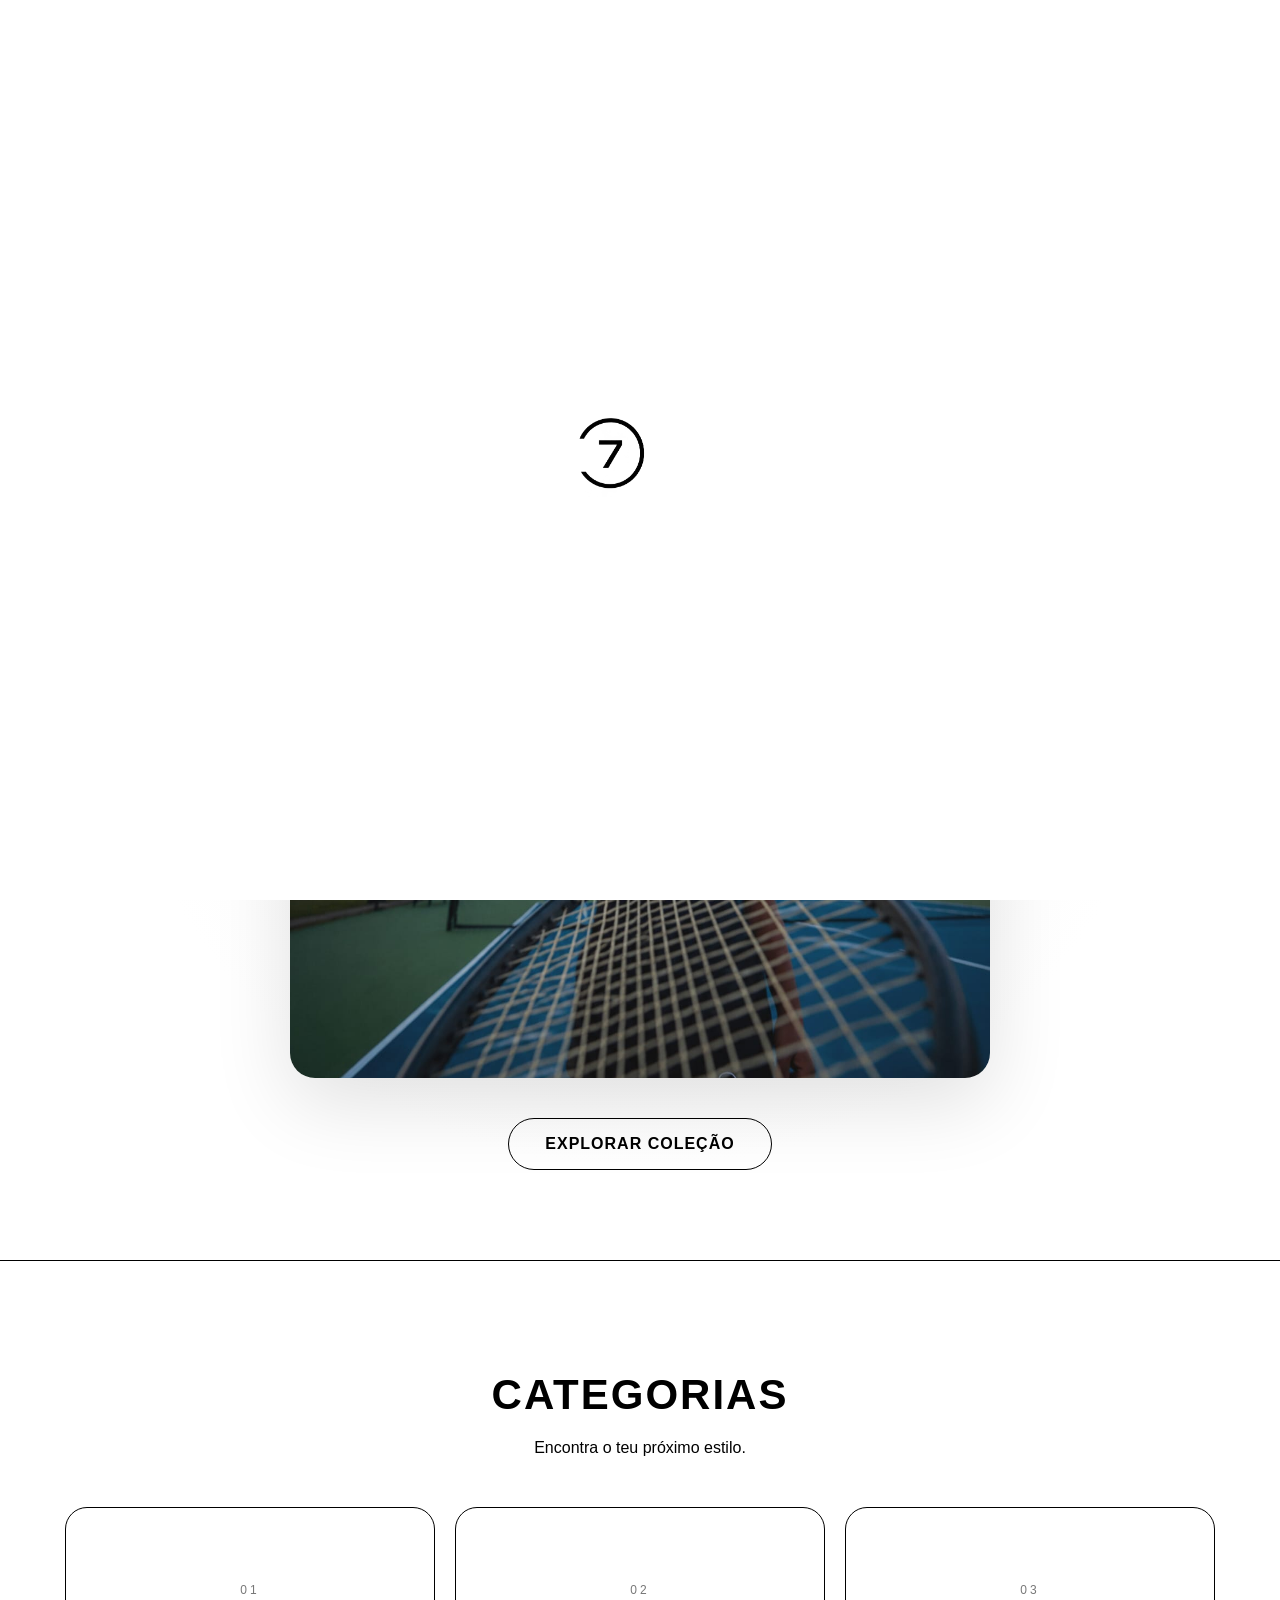
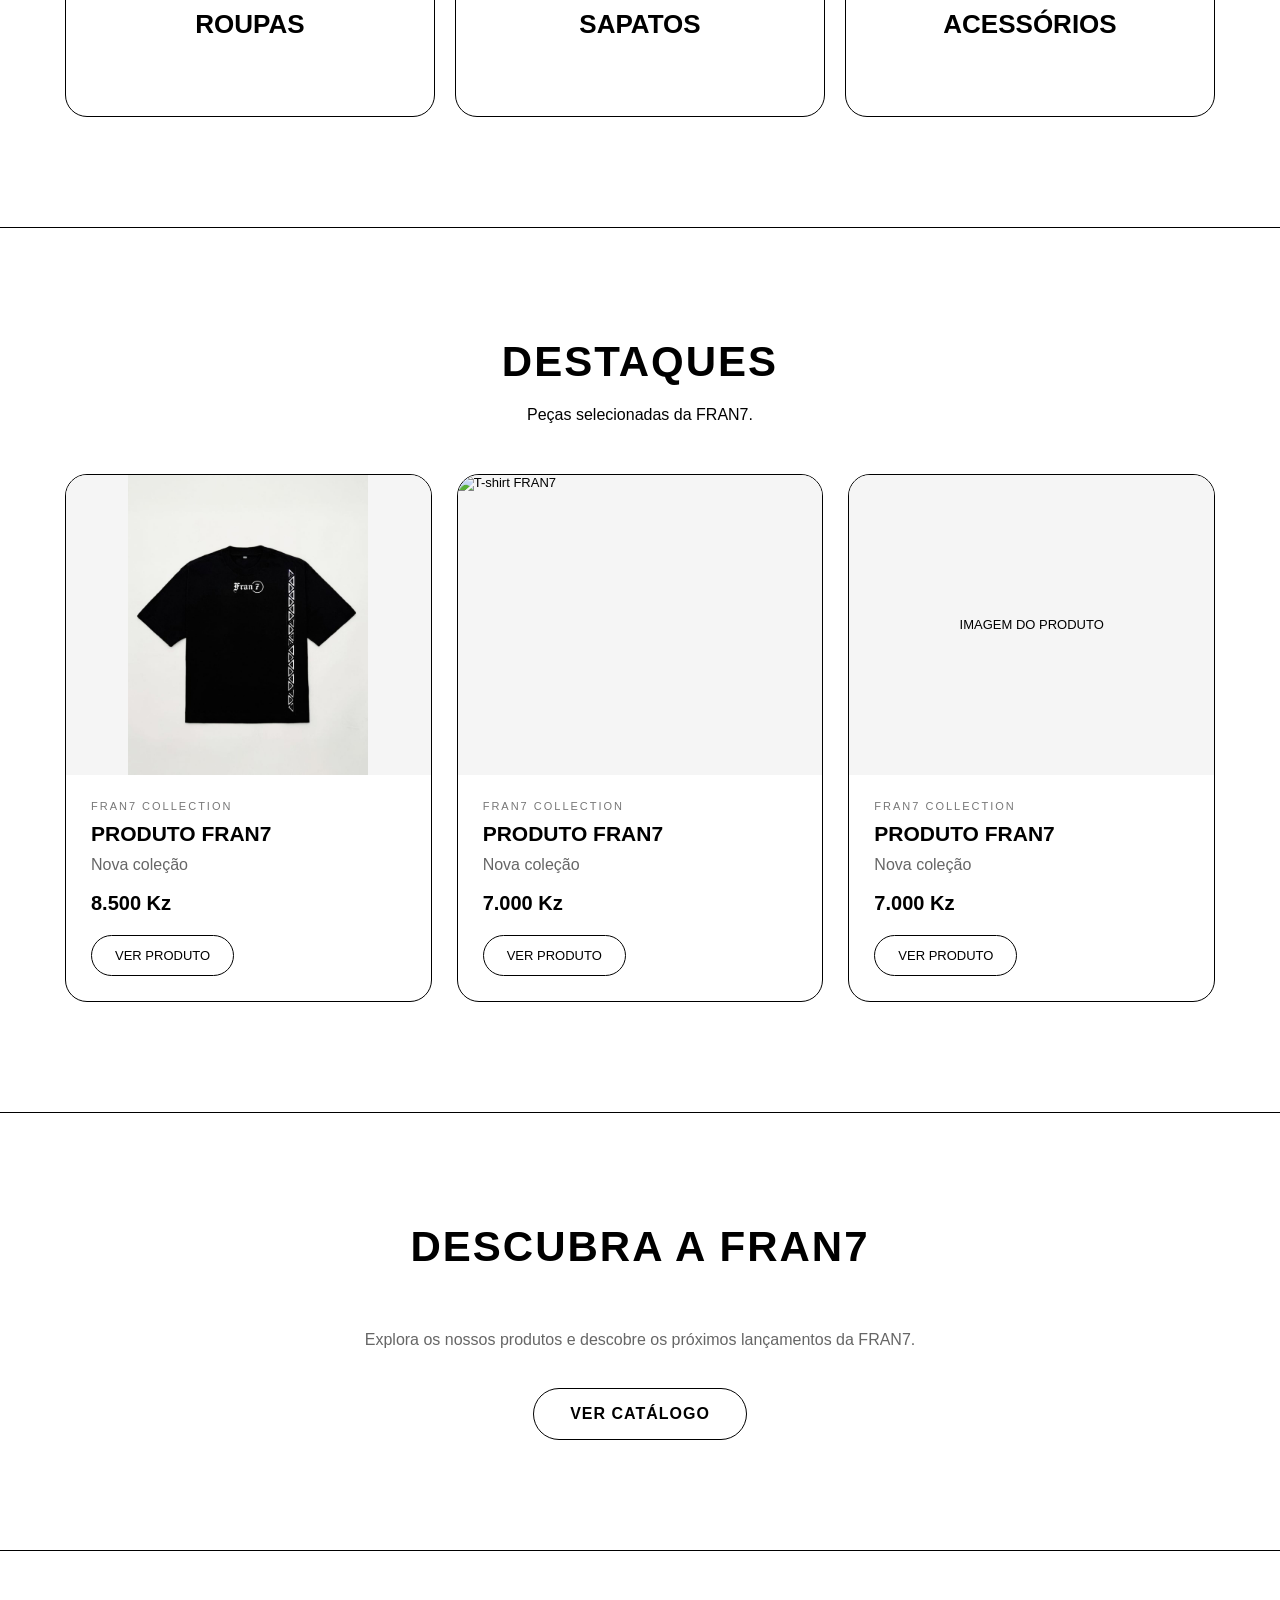
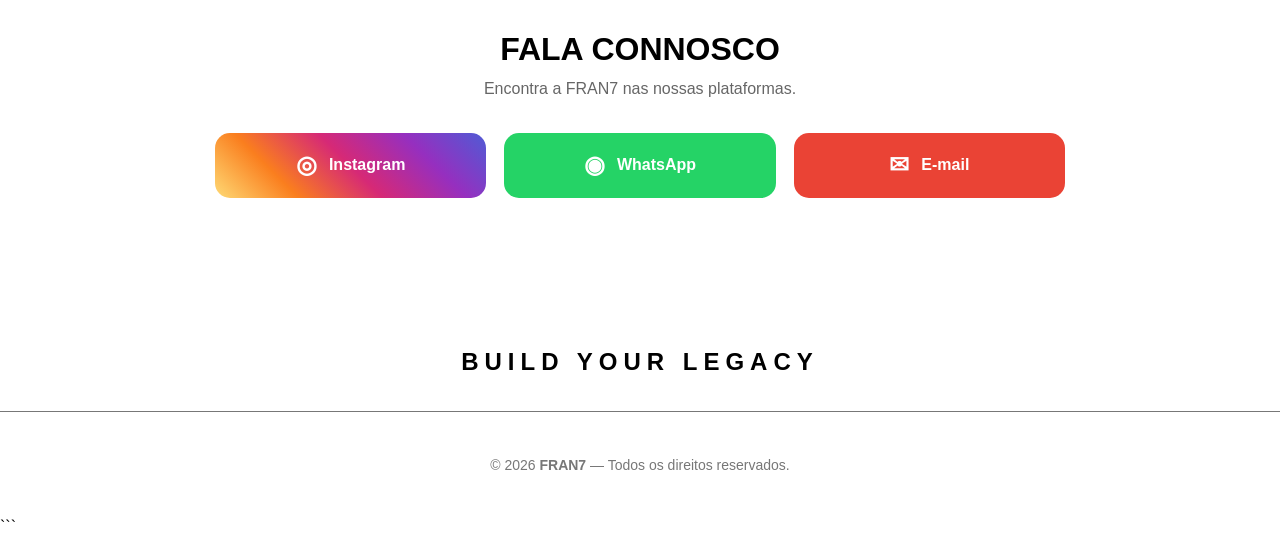
==== index.html @ f2c71936 "Primeira versão do FRAN7" ====
<!DOCTYPE html>
<html lang="pt">
<head>

    <meta charset="UTF-8">
    <meta name="viewport" content="width=device-width, initial-scale=1.0">

    <!-- =====================================================
         ÍCONE DA ABA DO NAVEGADOR — FRAN7
    ===================================================== -->

    <link rel="icon" type="image/png" href="logoo.png.png">
    <link rel="shortcut icon" type="image/png" href="logoo.png.png">
    <link rel="apple-touch-icon" href="logoo.png.png">

    <title>FRAN7| LOJA</title>

    <style>


        * {
            box-sizing: border-box;
            margin: 0;
            padding: 0;
        }

        html {
            scroll-behavior: smooth;
        }

        :root {
            color-scheme: light dark;
        }

        body {
            background: #000;
            color: #fff;
            font-family: Arial, Helvetica, sans-serif;

            transition:
                background-color 0.3s ease,
                color 0.3s ease;
        }

        /* =====================================================
           TELA DE CARREGAMENTO
        ===================================================== */

        #loading-screen {
            position: fixed;
            inset: 0;
            background: #fff;

            display: flex;
            align-items: center;
            justify-content: center;

            z-index: 99999;

            transition:
                opacity 0.8s ease,
                visibility 0.8s ease;
        }

        #loading-screen.saindo {
            opacity: 0;
            visibility: hidden;
        }

        .loading-logo {
            width: 180px;
            max-width: 65vw;

            filter: brightness(0);

            animation:
                logoZoom
                5s
                ease-in-out
                infinite;
        }

        @keyframes logoZoom {

            0% {
                opacity: 0.70;
                transform: scale(0.88);
            }

            50% {
                opacity: 1;
                transform: scale(1.08);
            }

            100% {
                opacity: 0.70;
                transform: scale(0.88);
            }

        }

        /* =====================================================
           TEMA ESCURO
        ===================================================== */

        @media (prefers-color-scheme: dark) {

            body {
                background: #000;
                color: #fff;
            }

            header {
                background: rgba(0,0,0,0.90);
                border-bottom: 1px solid #151515;
            }

            .logo {
                filter: brightness(0) invert(1);
            }

            .menu {
                background: rgba(10,10,10,0.98);
                border-color: #333;
            }

            .menu a {
                color: #fff;
            }

            .menu a:hover {
                background: #fff;
                color: #000;
            }

            .link-utilizador {
                color: #fff;
            }

            .link-utilizador:hover {
                border-color: #444;
                background: #111;
            }

            .botao-parceria {
                color: #fff;
            }

            .menu-btn {
                color: #fff;
            }

            .hero {
                background:
                    radial-gradient(
                        circle at center,
                        #1b1b1b 0%,
                        #050505 55%
                    );
            }

            .hero-label {
                color: #999;
            }

            .hero p {
                color: #aaa;
            }

            .imagem-colecao {
                border-color: #292929;

                box-shadow:
                    0 25px 80px
                    rgba(0,0,0,0.55);
            }

            .botao {
                border-color: #fff;
                color: #fff;
            }

            .botao:hover {
                background: #fff;
                color: #000;
            }

            .categorias,
            .produtos,
            .catalogo {
                border-color: #1c1c1c;
            }

            .categoria {
                border-color: #2c2c2c;

                background:
                    linear-gradient(
                        145deg,
                        #111,
                        #080808
                    );
            }

            .categoria:hover {
                border-color: #fff;
            }

            .categoria span {
                color: #777;
            }

            .produto {
                background: #0d0d0d;
                border-color: #252525;
            }

            .produto:hover {
                border-color: #555;
            }

            .produto-imagem {
                background:
                    linear-gradient(
                        135deg,
                        #191919,
                        #090909
                    );

                color: #fff;
            }

            .produto-tag {
                color: #777;
            }

            .produto-info p {
                color: #888;
            }

            .botao-produto {
                color: #fff;
                border-color: #444;
            }

            .botao-produto:hover {
                background: #fff;
                color: #000;
            }

            .catalogo {
                background: #080808;
            }

            .catalogo p {
                color: #999;
            }

            .redes {
                border-color: #222;
            }

            .redes p {
                color: #888;
            }

            footer {
                border-color: #222;
                color: #666;
            }

            .overlay-registo {
                background:
                    rgba(0,0,0,0.70);
            }

            .aviso-registo {
                background:
                    linear-gradient(
                        145deg,
                        #151515,
                        #050505
                    );

                border-color: #3a3a3a;
            }

            .fechar-aviso {
                background: #202020;
                color: #fff;
            }

            .fechar-aviso:hover {
                background: #fff;
                color: #000;
            }

            .icone-registo {
                border-color: #555;
                background: #101010;
            }

            .aviso-registo p {
                color: #999;
            }

            .btn-registar {
                background: #fff;
                color: #000;
            }

            .btn-continuar {
                color: #777;
            }

            .btn-continuar:hover {
                color: #fff;
            }

        }

        /* =====================================================
           TEMA CLARO
        ===================================================== */

        @media (prefers-color-scheme: light) {

            body {
                background: #fff;
                color: #000;
            }

            header {
                background: rgba(255,255,255,0.94);
                border-bottom: 1px solid #ddd;
            }

            .logo {
                filter: brightness(0);
            }

            .menu {
                background: #fff;
                border-color: #ddd;

                box-shadow:
                    0 20px 60px
                    rgba(0,0,0,0.12);
            }

            .menu a {
                color: #000;
            }

            .menu a:hover {
                background: #000;
                color: #fff;
            }

            .link-utilizador {
                color: #000;
            }

            .link-utilizador:hover {
                border-color: #ddd;
                background: #f5f5f5;
            }

            .botao-parceria {
                color: #000;
            }

            .menu-btn {
                color: #000;
            }

            .hero {
                background:
                    radial-gradient(
                        circle at center,
                        #f5f5f5 0%,
                        #fff 60%
                    );
            }

            .hero-label {
                color: #777;
            }

            .hero p {
                color: #666;
            }

            .imagem-colecao {
                border-color: #ddd;

                box-shadow:
                    0 25px 80px
                    rgba(0,0,0,0.12);
            }

            .botao {
                border-color: #000;
                color: #000;
            }

            .botao:hover {
                background: #000;
                color: #fff;
            }

            .categorias,
            .produtos,
            .catalogo {
                border-color: #ddd;
            }

            .categoria {
                border-color: #ddd;
                background: #fff;
            }

            .categoria:hover {
                border-color: #000;
                background: #f2f2f2;
            }

            .categoria span {
                color: #777;
            }

            .produto {
                background: #fff;
                border-color: #ddd;
            }

            .produto:hover {
                border-color: #999;
            }

            .produto-imagem {
                background: #f5f5f5;
                color: #000;
            }

            .produto-tag {
                color: #777;
            }

            .produto-info p {
                color: #666;
            }

            .botao-produto {
                color: #000;
                border-color: #bbb;
            }

            .botao-produto:hover {
                background: #000;
                color: #fff;
            }

            .catalogo {
                background: #fff;
            }

            .catalogo p {
                color: #666;
            }

            .redes {
                border-color: #ddd;
            }

            .redes p {
                color: #666;
            }

            footer {
                border-color: #ddd;
                color: #777;
            }

            .overlay-registo {
                background:
                    rgba(255,255,255,0.70);
            }

            .aviso-registo {
                background:
                    linear-gradient(
                        145deg,
                        #fff,
                        #f5f5f5
                    );

                border-color: #ddd;

                box-shadow:
                    0 30px 100px
                    rgba(0,0,0,0.18);
            }

            .fechar-aviso {
                background: #eee;
                color: #000;
            }

            .fechar-aviso:hover {
                background: #000;
                color: #fff;
            }

            .icone-registo {
                border-color: #ccc;
                background: #f5f5f5;
            }

            .aviso-registo p {
                color: #666;
            }

            .btn-registar {
                background: #000;
                color: #fff;
            }

            .btn-continuar {
                color: #777;
            }

            .btn-continuar:hover {
                color: #000;
            }

        }

        /* =====================================================
           CABEÇALHO
        ===================================================== */

        header {
            position: fixed;

            top: 0;
            left: 0;

            width: 100%;
            height: 100px;

            display: flex;
            align-items: center;

            padding: 20px 40px;

            z-index: 1000;

            backdrop-filter: blur(15px);
        }

        /* =====================================================
           LOGOTIPO
        ===================================================== */

        .logo {

            content: url("images/logo.png.png");

            position: absolute;

            top: 20px;
            left: 40px;

            width: 150px;
            height: auto;

            display: block;

            z-index: 1001;

            animation:
                entradaLogo
                1.5s
                ease-out;
        }

        @keyframes entradaLogo {

            from {
                opacity: 0;
                transform: translateY(25px);
            }

            to {
                opacity: 1;
                transform: translateY(0);
            }

        }

        /* =====================================================
           ÁREA DO UTILIZADOR
        ===================================================== */

        .area-utilizador {
            position: absolute;

            right: 125px;
            top: 50%;

            transform: translateY(-50%);

            display: flex;
            align-items: center;

            gap: 12px;
        }

        .link-utilizador {
            display: flex;
            align-items: center;

            gap: 7px;

            padding: 10px 13px;

            text-decoration: none;

            font-size: 12px;
            font-weight: bold;

            letter-spacing: 0.5px;

            border: 1px solid transparent;
            border-radius: 30px;

            transition: 0.3s ease;

            white-space: nowrap;
        }

        .icone-utilizador {
            font-size: 19px;
        }

        /* =====================================================
           CORAÇÃO
        ===================================================== */

        .botao-parceria {
            position: absolute;

            right: 72px;
            top: 50%;

            transform: translateY(-50%);

            width: 44px;
            height: 44px;

            display: flex;

            align-items: center;
            justify-content: center;

            text-decoration: none;

            cursor: pointer;

            z-index: 1002;
        }

        .icone-amigos {
            font-size: 27px;

            animation:
                movimentoAmigos
                1.5s
                ease-in-out
                infinite;
        }

        .notificacao-parceria {
            position: absolute;

            top: -2px;
            right: -1px;

            width: 19px;
            height: 19px;

            background: #00d26a;
            color: #fff;

            border-radius: 50%;

            display: flex;

            align-items: center;
            justify-content: center;

            font-size: 11px;
            font-weight: 900;

            box-shadow:
                0 0 0 2px #000,
                0 0 12px
                rgba(0,210,106,0.7);
        }

        @keyframes movimentoAmigos {

            0%,
            100% {
                transform: translateY(0);
            }

            50% {
                transform: translateY(-5px);
            }

        }

        /* =====================================================
           BOTÃO MENU
        ===================================================== */

        .menu-btn {
            position: absolute;

            right: 25px;
            top: 50%;

            transform: translateY(-50%);

            background: transparent;

            border: 0;

            font-size: 32px;

            cursor: pointer;

            z-index: 1002;

            transition: 0.3s;
        }

        .menu-btn:hover {
            transform:
                translateY(-50%)
                scale(1.1);
        }

        /* =====================================================
           MENU
        ===================================================== */

        .menu {
            display: none;

            position: absolute;

            right: 25px;
            top: 75px;

            width: 235px;

            border: 1px solid;

            border-radius: 18px;

            overflow: hidden;

            box-shadow:
                0 20px 60px
                rgba(0,0,0,0.6);
        }

        .menu.aberto {
            display: block;

            animation:
                menuEntrada
                0.25s
                ease-out;
        }

        @keyframes menuEntrada {

            from {
                opacity: 0;

                transform:
                    translateY(-10px)
                    scale(0.96);
            }

            to {
                opacity: 1;

                transform:
                    translateY(0)
                    scale(1);
            }

        }

        .menu a {
            display: block;

            text-decoration: none;

            padding: 17px 20px;

            transition: 0.25s;
        }

        /* =====================================================
           HERO
        ===================================================== */

        .hero {
            min-height: 100vh;

            padding:
                140px 25px 90px;

            display: flex;

            align-items: center;
            justify-content: center;

            text-align: center;
        }

        .hero-content {
            width: 100%;
            max-width: 1100px;
        }

        .hero-label {
            font-size: 13px;

            letter-spacing: 5px;

            margin-bottom: 20px;

            text-transform: uppercase;
        }

        .hero p {
            font-size: 19px;

            line-height: 1.7;

            max-width: 650px;

            margin:
                0 auto 38px;
        }

        .imagem-colecao {
            width: 100%;
            max-width: 700px;

            height: 800px;

            object-fit: cover;

            display: block;

            margin:
                0 auto 40px;

            border-radius: 25px;

            transition: 0.5s;
        }

        .imagem-colecao:hover {
            transform: scale(1.015);
        }

        .botao {
            display: inline-block;

            padding:
                16px 36px;

            border:
                1px solid;

            border-radius: 50px;

            text-decoration: none;

            font-weight: bold;

            letter-spacing: 1px;

            transition: 0.3s;

            cursor: pointer;
        }

        /* =====================================================
           SEÇÕES
        ===================================================== */

        .categorias,
        .produtos,
        .catalogo {
            padding:
                110px 25px;

            border-top:
                1px solid;
        }

        .titulo {
            text-align: center;

            font-size: 42px;

            margin-bottom: 55px;

            letter-spacing: 2px;
        }

        .subtitulo {
            text-align: center;

            margin-top: -35px;

            margin-bottom: 50px;
        }

        /* =====================================================
           CATEGORIAS
        ===================================================== */

        .categorias-grid {
            max-width: 1150px;

            margin: auto;

            display: grid;

            grid-template-columns:
                repeat(3,1fr);

            gap: 20px;
        }

        .categoria {
            min-height: 210px;

            border:
                1px solid;

            border-radius: 22px;

            display: flex;

            align-items: center;
            justify-content: center;

            text-align: center;

            transition:
                0.35s;

            cursor: pointer;
        }

        .categoria:hover {
            transform:
                translateY(-8px);
        }

        .categoria span {
            display: block;

            font-size: 12px;

            letter-spacing: 3px;

            margin-bottom: 12px;
        }

        .categoria h3 {
            font-size: 26px;
        }

        /* =====================================================
           PRODUTOS
        ===================================================== */

        .produtos-grid {
            max-width: 1150px;

            margin: auto;

            display: grid;

            grid-template-columns:
                repeat(3,1fr);

            gap: 25px;
        }

        .produto {
            border:
                1px solid;

            border-radius: 22px;

            overflow: hidden;

            transition:
                0.35s;
        }

        .produto:hover {
            transform:
                translateY(-8px);

            box-shadow:
                0 20px 50px
                rgba(0,0,0,0.35);
        }

        .produto-imagem {
            height: 300px;

            display: flex;

            align-items: center;
            justify-content: center;

            font-size: 13px;

            overflow: hidden;
        }

        .produto-imagem img {
            width: 100%;
            height: 100%;

            object-fit: contain;
        }

        .produto-info {
            padding: 25px;
        }

        .produto-tag {
            font-size: 11px;

            letter-spacing: 2px;

            margin-bottom: 10px;
        }

        .produto-info h3 {
            margin-bottom: 10px;

            font-size: 21px;
        }

        .produto-info p {
            margin-bottom: 18px;
        }

        .preco {
            font-size: 20px;

            font-weight: bold;

            margin-bottom: 20px;
        }

        .botao-produto {
            display: inline-block;

            padding:
                12px 23px;

            border:
                1px solid;

            border-radius: 30px;

            text-decoration: none;

            font-size: 13px;

            transition:
                0.3s;

            cursor: pointer;
        }

        /* =====================================================
           CATÁLOGO
        ===================================================== */

        .catalogo {
            text-align: center;
        }

        .catalogo p {
            margin:
                15px auto 35px;

            max-width: 650px;

            line-height: 1.7;
        }

        /* =====================================================
           REDES / CONTACTOS
        ===================================================== */

        .redes {
            padding:
                80px 25px;

            border-top:
                1px solid;

            text-align: center;
        }

        .redes h2 {
            font-size: 32px;

            margin-bottom: 12px;
        }

        .redes p {
            margin-bottom: 35px;
        }

        .redes-grid {
            max-width: 850px;

            margin: auto;

            display: grid;

            grid-template-columns:
                repeat(3,1fr);

            gap: 18px;
        }

        .rede {
            display: flex;

            align-items: center;
            justify-content: center;

            gap: 12px;

            min-height: 65px;

            border-radius: 15px;

            color: white;

            text-decoration: none;

            font-weight: bold;

            transition:
                0.3s;
        }

        .rede:hover {
            transform:
                translateY(-5px);
        }

        .rede-instagram {
            background:
                linear-gradient(
                    45deg,
                    #feda75,
                    #fa7e1e,
                    #d62976,
                    #962fbf,
                    #4f5bd5
                );
        }

        .rede-whatsapp {
            background: #25D366;
        }

        .rede-email {
            background: #EA4335;
        }

        .icone {
            font-size: 24px;
        }

        /* =====================================================
           RODAPÉ
        ===================================================== */

        .slogan-final {
            text-align: center;

            padding:
                70px 20px 35px;

            font-size: 24px;

            font-weight: 700;

            letter-spacing: 6px;
        }

        footer {
            border-top:
                1px solid;

            padding:
                45px 20px;

            text-align: center;

            font-size: 14px;
        }

        /* =====================================================
           NOTIFICAÇÃO DE REGISTO
        ===================================================== */

        .overlay-registo {
            position: fixed;

            inset: 0;

            backdrop-filter:
                blur(8px);

            display: flex;

            align-items: center;
            justify-content: center;

            padding: 20px;

            z-index: 5000;

            opacity: 0;

            visibility: hidden;

            transition:
                0.4s ease;
        }

        .overlay-registo.ativo {
            opacity: 1;
            visibility: visible;
        }

        .aviso-registo {
            position: relative;

            width: 100%;

            max-width: 480px;

            border:
                1px solid;

            border-radius: 28px;

            padding:
                42px 32px;

            text-align: center;

            transform:
                translateY(35px)
                scale(0.94);

            transition:
                0.45s
                cubic-bezier(
                    .2,.8,.2,1
                );
        }

        .overlay-registo.ativo
        .aviso-registo {
            transform:
                translateY(0)
                scale(1);
        }

        .fechar-aviso {
            position: absolute;

            top: 14px;
            right: 16px;

            width: 38px;
            height: 38px;

            border: 0;

            border-radius: 50%;

            font-size: 22px;

            cursor: pointer;

            transition:
                0.3s;
        }

        .fechar-aviso:hover {
            transform:
                rotate(90deg);
        }

        .icone-registo {
            width: 72px;
            height: 72px;

            margin:
                0 auto 22px;

            border-radius: 50%;

            display: flex;

            align-items: center;
            justify-content: center;

            font-size: 30px;

            border:
                1px solid;

            animation:
                pulsarRegisto
                2s
                infinite;
        }

        @keyframes pulsarRegisto {

            0% {
                box-shadow:
                    0 0 0 0
                    rgba(255,255,255,0.15);
            }

            70% {
                box-shadow:
                    0 0 0 15px
                    rgba(255,255,255,0);
            }

            100% {
                box-shadow:
                    0 0 0 0
                    rgba(255,255,255,0);
            }

        }

        .aviso-registo h2 {
            font-size: 27px;

            margin-bottom: 15px;
        }

        .aviso-registo p {
            line-height: 1.7;

            font-size: 15px;

            margin-bottom: 28px;
        }

        .botoes-aviso {
            display: flex;

            flex-direction: column;

            gap: 10px;
        }

        .btn-registar {
            display: block;

            width: 100%;

            padding:
                15px;

            border-radius: 50px;

            text-decoration: none;

            font-weight: bold;

            transition:
                0.3s;
        }

        .btn-registar:hover {
            transform:
                translateY(-3px);
        }

        .btn-continuar {
            border: 0;

            background: transparent;

            padding: 12px;

            cursor: pointer;

            font-size: 13px;
        }

        /* =====================================================
           RESPONSIVO
        ===================================================== */

        @media (max-width: 900px) {

            .area-utilizador {
                right: 105px;
            }

            .link-utilizador {
                padding:
                    8px 7px;
            }

            .categorias-grid,
            .produtos-grid {
                grid-template-columns:
                    1fr 1fr;
            }

        }

        @media (max-width: 750px) {

            header {
                height: 90px;

                padding:
                    14px 18px;
            }

            .logo {
                width: 120px;

                top: 15px;
                left: 18px;
            }

            .area-utilizador {
                right: 105px;

                gap: 3px;
            }

            .link-utilizador {
                font-size: 0;

                padding: 9px;
            }

            .link-utilizador
            .icone-utilizador {
                font-size: 20px;
            }

            .botao-parceria {
                right: 60px;
            }

            .menu-btn {
                right: 15px;
            }

            .hero {
                padding-top: 120px;
            }

            .imagem-colecao {
                height: 380px;
            }

            .categorias-grid,
            .produtos-grid,
            .redes-grid {
                grid-template-columns:
                    1fr;
            }

            .titulo {
                font-size: 34px;
            }

            .slogan-final {
                font-size: 16px;

                letter-spacing: 3px;
            }

        }

        /* =====================================================
           REDUÇÃO DE MOVIMENTO
        ===================================================== */

        @media (prefers-reduced-motion: reduce) {

            .loading-logo,
            .logo,
            .icone-amigos,
            .icone-registo {
                animation: none !important;
            }

        }

    </style>

</head>

<body>

    <!-- =====================================================
         CARREGAMENTO
    ===================================================== -->

    <div id="loading-screen">

        <img
            src="images/logo.png.png"
            alt="FRAN7"
            class="loading-logo"
        >

    </div>

    <!-- =====================================================
         CABEÇALHO
    ===================================================== -->

    <header>

        <img
            src="images/logo.png.png"
            alt="FRAN7"
            class="logo"
        >

        <!-- UTILIZADOR -->

        <div class="area-utilizador">

            <!-- CADASTRO -->

            <a
                href="registo.html"
                class="link-utilizador"
                title="Registar-se"
            >

                <span class="icone-utilizador">
                    👤
                </span>

                <span>
                    Registar-se
                </span>

            </a>

            <!-- LOGIN -->

            <a
                href="login.html"
                class="link-utilizador"
                title="Iniciar sessão"
            >

                <span class="icone-utilizador">
                    ↪
                </span>

                <span>
                    Iniciar sessão
                </span>

            </a>

        </div>

        <!-- =================================================
             CORAÇÃO
        ================================================== -->

        <a
            href="http://www.youtube.com/@AdelinoSabino-ez5zp"
            target="_blank"
            rel="noopener noreferrer"
            class="botao-parceria"
            aria-label="Voz Visionárias Podcast"
        >

            <span class="icone-amigos">
                ♡
            </span>

            <span class="notificacao-parceria">
                1
            </span>

        </a>

        <!-- MENU -->

        <button
            class="menu-btn"
            onclick="abrirMenu()"
            aria-label="Abrir menu"
        >
            ⋮
        </button>

        <nav
            class="menu"
            id="menu"
        >

            <!-- VOLTAR PARA A PÁGINA PRINCIPAL -->

            <a href="index.html">
                Início
            </a>

            <!-- ÁREAS PROTEGIDAS -->

            <a
                href="#categorias"
                data-protegido="true"
            >
                Categorias
            </a>

            <a
                href="#produtos"
                data-protegido="true"
            >
                Produtos
            </a>

            <a
                href="#catalogo"
                data-protegido="true"
            >
                Catálogo
            </a>

            <!-- CONTACTOS LIVRES -->

            <a href="#contactos">
                Contactos
            </a>

            <!-- CADASTRO -->

            <a href="registo.html">
                Registar-se
            </a>

            <!-- LOGIN -->

            <a href="login.html">
                Iniciar sessão
            </a>

        </nav>

    </header>

    <!-- =====================================================
         INÍCIO
    ===================================================== -->

    <section
        class="hero"
        id="inicio"
    >

        <div class="hero-content">

            <div class="hero-label">
                FRAN7 — BUILD YOUR LEGACY
            </div>

            <p>
                Uma coleção criada para acompanhar
                o teu estilo, a tua energia e a tua evolução.
            </p>

            <img
                src="images/colecao.jpg.jpeg"
                alt="Coleção FRAN7"
                class="imagem-colecao"
            >

            <a
                href="#produtos"
                class="botao"
                data-protegido="true"
            >
                EXPLORAR COLEÇÃO
            </a>

        </div>

    </section>

    <!-- =====================================================
         CATEGORIAS
    ===================================================== -->

    <section
        class="categorias"
        id="categorias"
    >

        <h2 class="titulo">
            CATEGORIAS
        </h2>

        <p class="subtitulo">
            Encontra o teu próximo estilo.
        </p>

        <div class="categorias-grid">

            <div
                class="categoria"
                data-protegido="true"
            >

                <div>

                    <span>
                        01
                    </span>

                    <h3>
                        ROUPAS
                    </h3>

                </div>

            </div>

            <div
                class="categoria"
                data-protegido="true"
            >

                <div>

                    <span>
                        02
                    </span>

                    <h3>
                        SAPATOS
                    </h3>

                </div>

            </div>

            <div
                class="categoria"
                data-protegido="true"
            >

                <div>

                    <span>
                        03
                    </span>

                    <h3>
                        ACESSÓRIOS
                    </h3>

                </div>

            </div>

        </div>

    </section>

    <!-- =====================================================
         PRODUTOS
    ===================================================== -->

    <section
        class="produtos"
        id="produtos"
    >

        <h2 class="titulo">
            DESTAQUES
        </h2>

        <p class="subtitulo">
            Peças selecionadas da FRAN7.
        </p>

        <div class="produtos-grid">

            <!-- PRODUTO 1 -->

            <div
                class="produto"
                data-protegido="true"
            >

                <div class="produto-imagem">

                    <img
                        src="images/1.jpg.jpeg"
                        alt="T-shirt FRAN7"
                    >

                </div>

                <div class="produto-info">

                    <div class="produto-tag">
                        FRAN7 COLLECTION
                    </div>

                    <h3>
                        PRODUTO FRAN7
                    </h3>

                    <p>
                        Nova coleção
                    </p>

                    <div class="preco">
                        8.500 Kz
                    </div>

                    <a
                        href="#"
                        class="botao-produto"
                        data-protegido="true"
                    >
                        VER PRODUTO
                    </a>

                </div>

            </div>

            <!-- PRODUTO 2 -->

            <div
                class="produto"
                data-protegido="true"
            >

                <div class="produto-imagem">

                    <img
                        src="images/2.jpg.jpeg"
                        alt="T-shirt FRAN7"
                    >

                </div>

                <div class="produto-info">

                    <div class="produto-tag">
                        FRAN7 COLLECTION
                    </div>

                    <h3>
                        PRODUTO FRAN7
                    </h3>

                    <p>
                        Nova coleção
                    </p>

                    <div class="preco">
                        7.000 Kz
                    </div>

                    <a
                        href="#"
                        class="botao-produto"
                        data-protegido="true"
                    >
                        VER PRODUTO
                    </a>

                </div>

            </div>

            <!-- PRODUTO 3 -->

            <div
                class="produto"
                data-protegido="true"
            >

                <div class="produto-imagem">

                    IMAGEM DO PRODUTO

                </div>

                <div class="produto-info">

                    <div class="produto-tag">
                        FRAN7 COLLECTION
                    </div>

                    <h3>
                        PRODUTO FRAN7
                    </h3>

                    <p>
                        Nova coleção
                    </p>

                    <div class="preco">
                        7.000 Kz
                    </div>

                    <a
                        href="#"
                        class="botao-produto"
                        data-protegido="true"
                    >
                        VER PRODUTO
                    </a>

                </div>

            </div>

        </div>

    </section>

    <!-- =====================================================
         CATÁLOGO
    ===================================================== -->

    <section
        class="catalogo"
        id="catalogo"
    >

        <h2 class="titulo">
            DESCUBRA A FRAN7
        </h2>

        <p>
            Explora os nossos produtos e descobre
            os próximos lançamentos da FRAN7.
        </p>

        <a
            href="#produtos"
            class="botao"
            data-protegido="true"
        >
            VER CATÁLOGO
        </a>

    </section>

    <!-- =====================================================
         CONTACTOS
    ===================================================== -->

    <section
        class="redes"
        id="contactos"
    >

        <h2>
            FALA CONNOSCO
        </h2>

        <p>
            Encontra a FRAN7 nas nossas plataformas.
        </p>

        <div class="redes-grid">

            <a
                href="https://instagram.com/fran7.official"
                target="_blank"
                rel="noopener noreferrer"
                class="rede rede-instagram"
            >

                <span class="icone">
                    ◎
                </span>

                <span>
                    Instagram
                </span>

            </a>

            <a
                href="https://wa.me/244973560521"
                target="_blank"
                rel="noopener noreferrer"
                class="rede rede-whatsapp"
            >

                <span class="icone">
                    ◉
                </span>

                <span>
                    WhatsApp
                </span>

            </a>

            <a
                href="mailto:fran7officiall@EMAIL.COM"
                class="rede rede-email"
            >

                <span class="icone">
                    ✉
                </span>

                <span>
                    E-mail
                </span>

            </a>

        </div>

    </section>

    <!-- =====================================================
         RODAPÉ
    ===================================================== -->

    <div class="slogan-final">
        BUILD YOUR LEGACY
    </div>

    <footer>

        © 2026
        <strong>FRAN7</strong>
        —
        Todos os direitos reservados.

    </footer>

    <!-- =====================================================
         AVISO DE REGISTO / LOGIN
    ===================================================== -->

    <div
        class="overlay-registo"
        id="overlayRegisto"
    >

        <div class="aviso-registo">

            <button
                class="fechar-aviso"
                onclick="fecharAviso()"
                aria-label="Fechar"
            >
                ×
            </button>

            <div class="icone-registo">
                👤
            </div>

            <h2>
                Bem-vindo à FRAN7
            </h2>

            <p>
                Cria a tua conta FRAN7 para continuar.
                O cadastro é necessário para explorar
                produtos, categorias, catálogo e outras
                funcionalidades da loja.
            </p>

            <div class="botoes-aviso">

                <!--
                    CADASTRO
                    Vai diretamente para registo.html
                -->

                <a
                    href="registo.html"
                    class="btn-registar"
                >
                    REGISTAR-SE AGORA
                </a>

                <!--
                    LOGIN
                    Vai diretamente para login.html
                -->

                <a
                    href="login.html"
                    class="btn-continuar"
                    style="
                        text-decoration:none;
                        display:block;
                    "
                >
                    Já tenho uma conta
                </a>

                <!--
                    CONTINUAR NA PÁGINA PRINCIPAL
                -->

                <button
                    class="btn-continuar"
                    onclick="fecharAviso()"
                >
                    Continuar a explorar
                </button>

            </div>

        </div>

    </div>

    <!-- =====================================================
         JAVASCRIPT
    ===================================================== -->

    <script>

        /* =====================================================
           MENU
        ===================================================== */

        function abrirMenu() {

            const menu =
                document.getElementById("menu");

            menu.classList.toggle("aberto");

        }

        /* =====================================================
           AVISO DE REGISTO / LOGIN
        ===================================================== */

        function mostrarAviso() {

            const aviso =
                document.getElementById(
                    "overlayRegisto"
                );

            aviso.classList.add(
                "ativo"
            );

            document.body.style.overflow =
                "hidden";

        }

        function fecharAviso() {

            const aviso =
                document.getElementById(
                    "overlayRegisto"
                );

            aviso.classList.remove(
                "ativo"
            );

            document.body.style.overflow =
                "";

        }

        /* =====================================================
           ELEMENTOS PROTEGIDOS

           Ao tentar entrar em categorias,
           produtos, catálogo etc., aparece
           a opção de REGISTAR-SE ou LOGIN.
        ===================================================== */

        document.addEventListener(
            "click",
            function(event) {

                const elemento =
                    event.target.closest(
                        "[data-protegido='true']"
                    );

                if (!elemento) {
                    return;
                }

                event.preventDefault();

                event.stopPropagation();

                const menu =
                    document.getElementById(
                        "menu"
                    );

                if (menu) {

                    menu.classList.remove(
                        "aberto"
                    );

                }

                mostrarAviso();

            },
            true
        );

        /* =====================================================
           CARREGAMENTO

           A página principal é o index.html.
           Depois do carregamento, aparece o
           aviso com REGISTAR-SE / LOGIN.
        ===================================================== */

        window.addEventListener(
            "load",
            function() {

                setTimeout(
                    function() {

                        const loading =
                            document.getElementById(
                                "loading-screen"
                            );

                        loading.classList.add(
                            "saindo"
                        );

                        setTimeout(
                            function() {

                                mostrarAviso();

                            },
                            900
                        );

                    },
                    4000
                );

            }
        );

        /* =====================================================
           CLICAR FORA DO AVISO
        ===================================================== */

        document
            .getElementById("overlayRegisto")
            .addEventListener(
                "click",
                function(event) {

                    if (
                        event.target === this
                    ) {

                        fecharAviso();

                    }

                }
            );

        /* =====================================================
           ESC
        ===================================================== */

        document.addEventListener(
            "keydown",
            function(event) {

                if (
                    event.key === "Escape"
                ) {

                    fecharAviso();

                }

            }
        );

    </script>

</body>
</html>
```
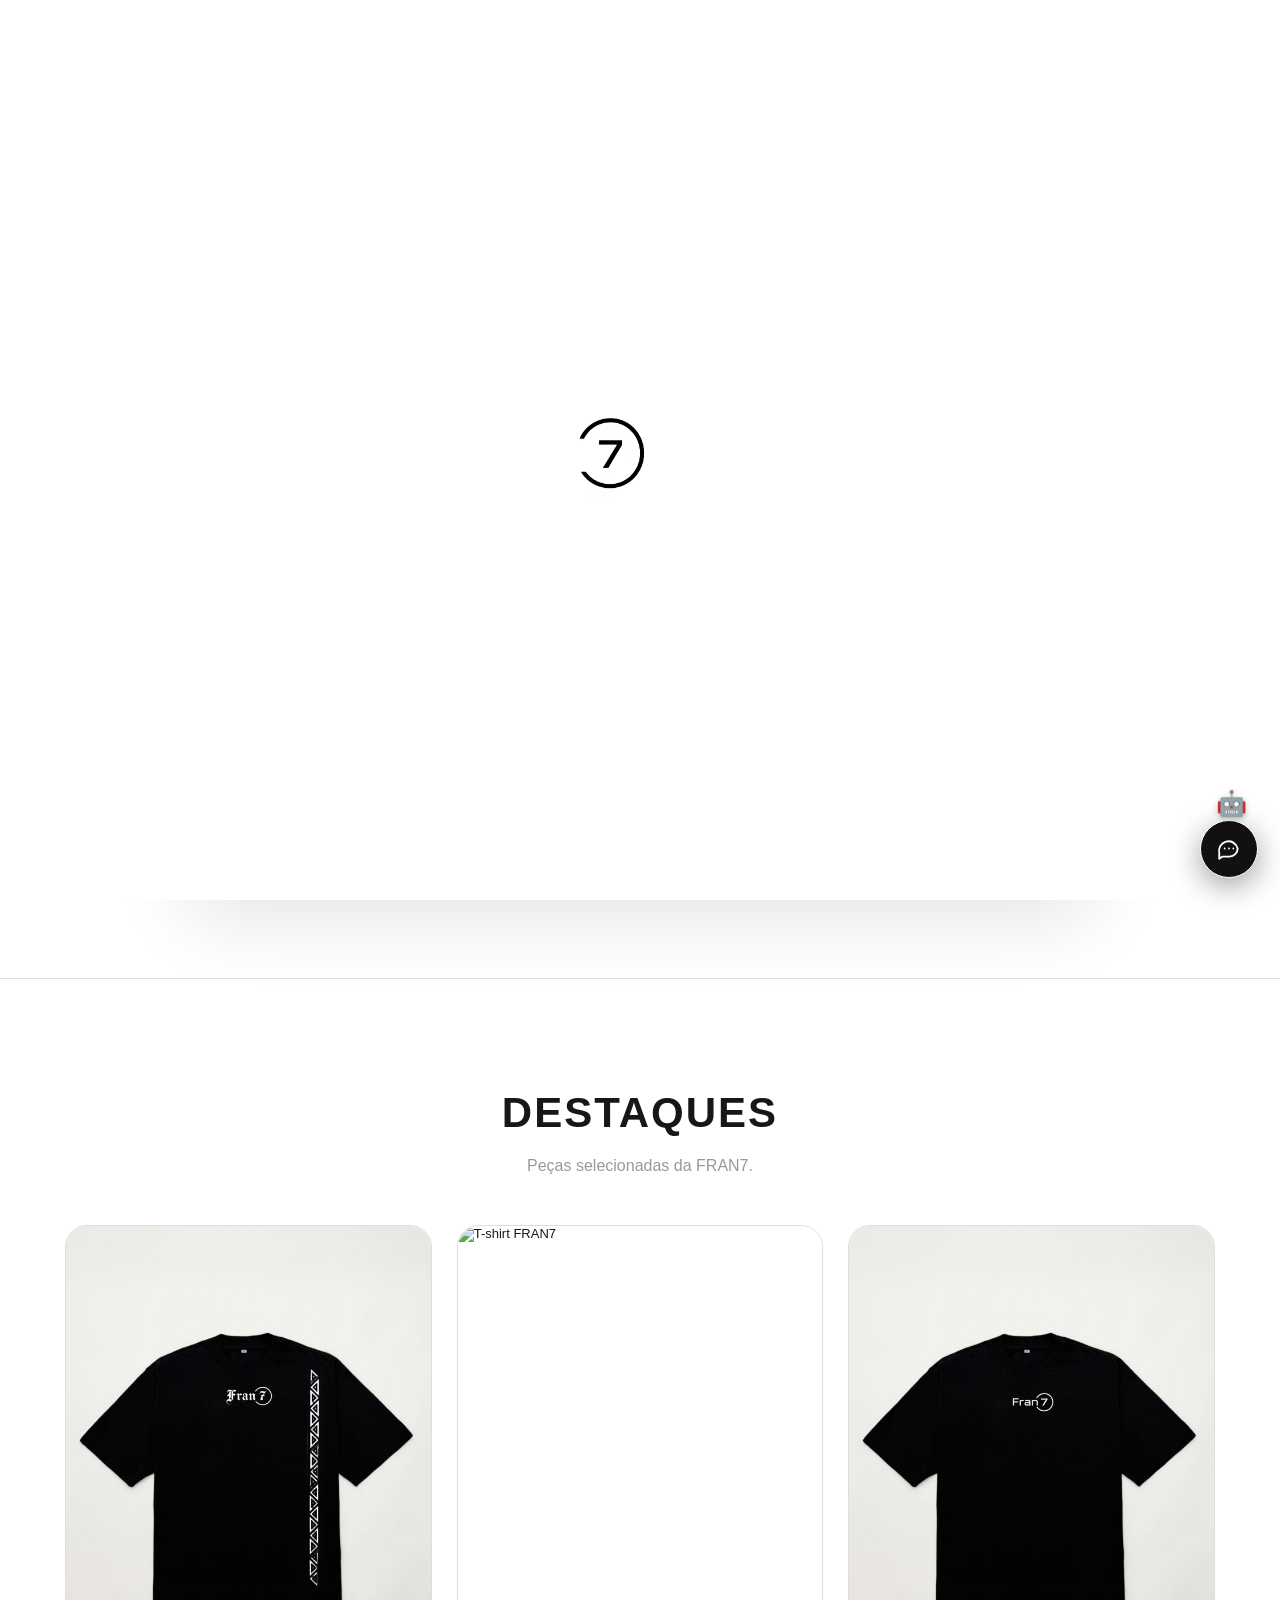
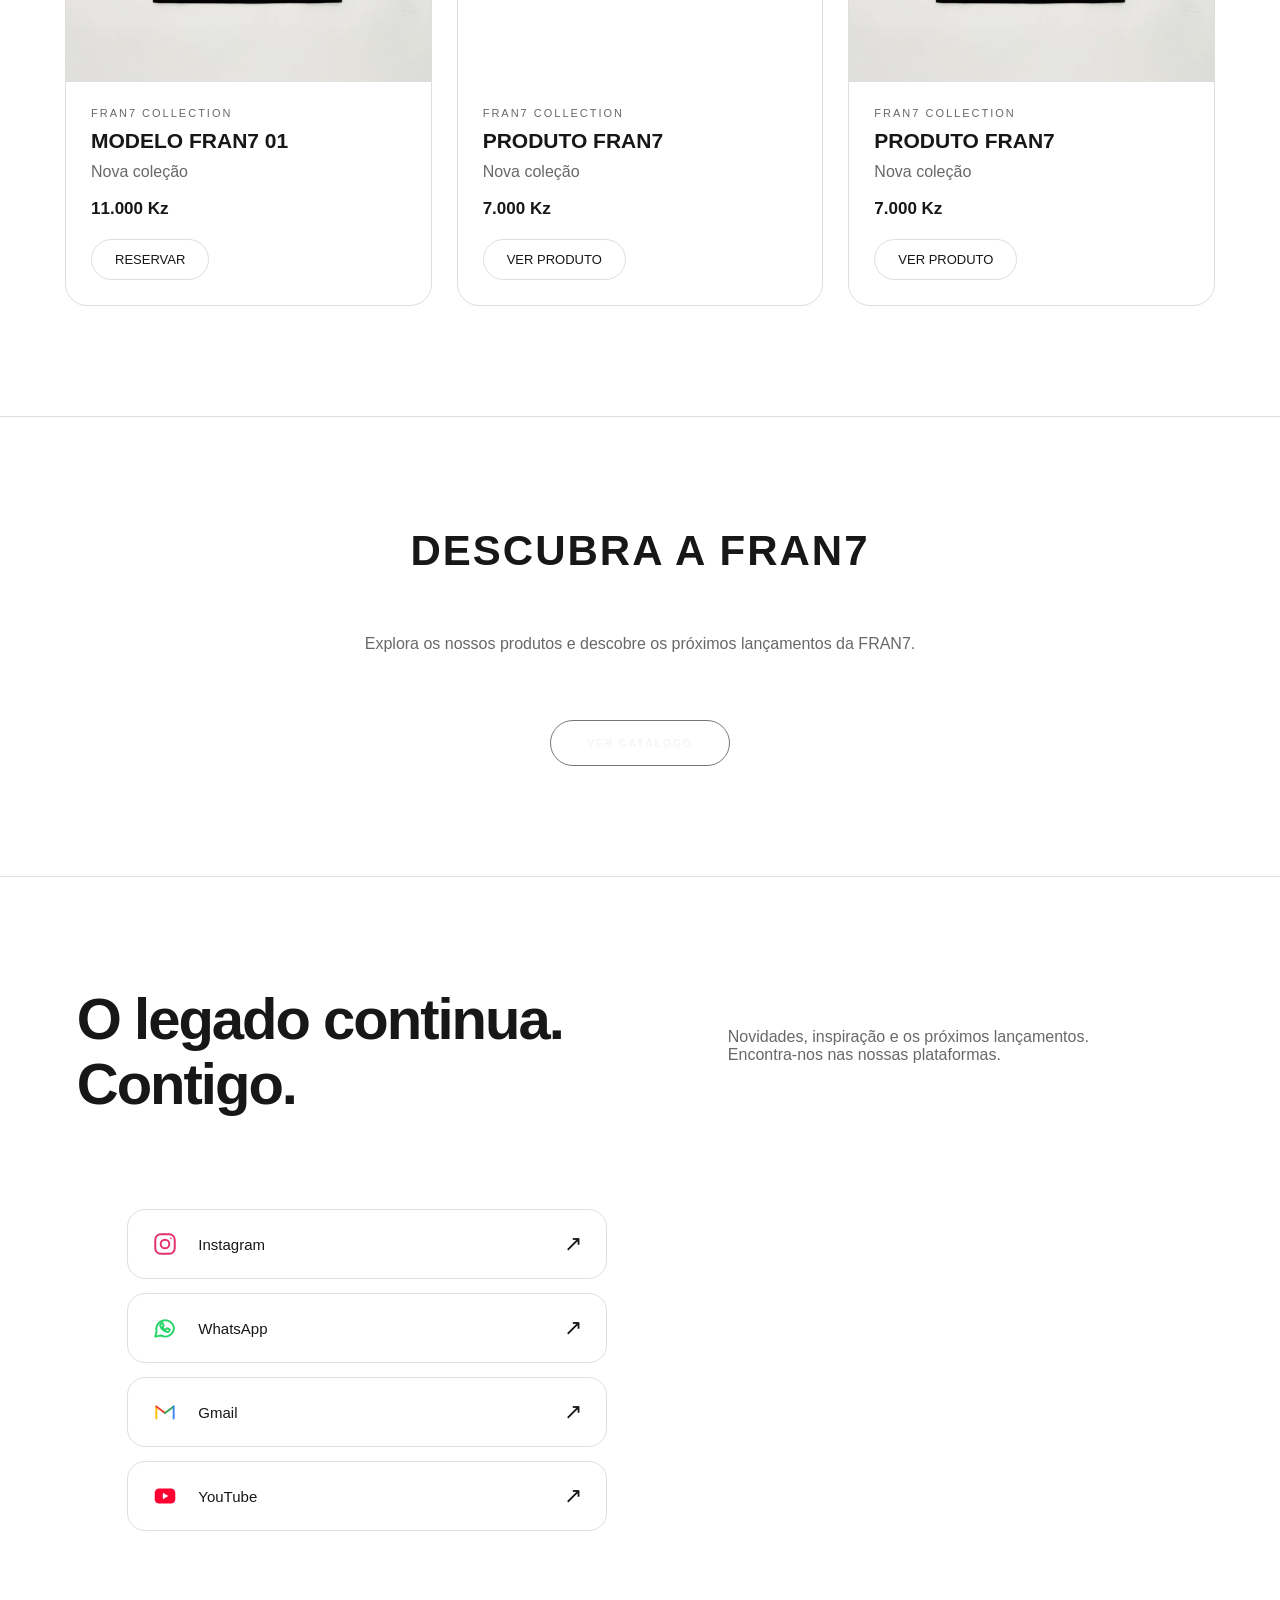
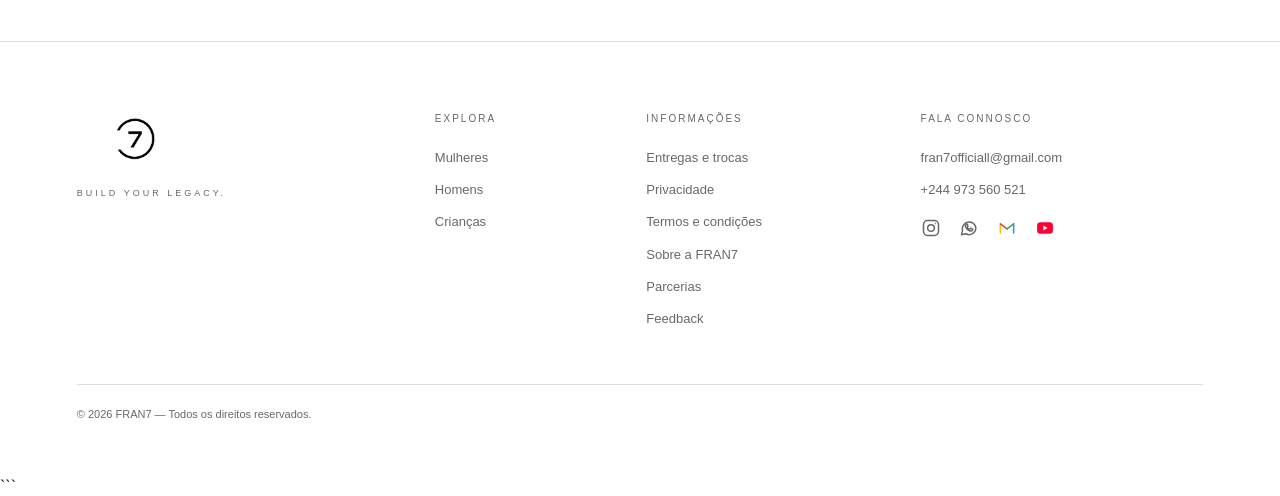
==== commit 692e64d7: "Atualiza site FRAN7 para versão nova Co-authored-by: Copilot <223556219+Copilot@users.noreply.github" ====
--- a/index.html
+++ b/index.html
@@ -9,14 +9,17 @@
          ÍCONE DA ABA DO NAVEGADOR — FRAN7
     ===================================================== -->
 
-    <link rel="icon" type="image/png" href="logoo.png.png">
-    <link rel="shortcut icon" type="image/png" href="logoo.png.png">
-    <link rel="apple-touch-icon" href="logoo.png.png">
+    <link rel="icon" type="image/png" href="assets/images/logoo.png.png">
+    <link rel="shortcut icon" type="image/png" href="assets/images/logoo.png.png">
+    <link rel="apple-touch-icon" href="assets/images/logoo.png.png">
 
     <title>FRAN7| LOJA</title>
+    <script src="assets/js/entrada-site.js"></script>
+    <link rel="stylesheet" href="assets/css/assistente.css">
+    <link rel="stylesheet" href="assets/css/detalhe-produto.css">
+    <link rel="stylesheet" href="assets/css/informacoes-modal.css">
 
     <style>
-
 
         * {
             box-sizing: border-box;
@@ -65,6 +68,10 @@
         #loading-screen.saindo {
             opacity: 0;
             visibility: hidden;
+        }
+
+        .fran7-entrada-ja-feita #loading-screen {
+            display: none;
         }
 
         .loading-logo {
@@ -78,6 +85,26 @@
                 5s
                 ease-in-out
                 infinite;
+        }
+
+        @media (prefers-color-scheme: dark) {
+            #loading-screen {
+                background: #000;
+            }
+
+            .loading-logo {
+                filter: brightness(0) invert(1);
+            }
+        }
+
+        @media (prefers-color-scheme: light) {
+            #loading-screen {
+                background: #fff;
+            }
+
+            .loading-logo {
+                filter: brightness(0);
+            }
         }
 
         @keyframes logoZoom {
@@ -565,7 +592,7 @@
 
         .logo {
 
-            content: url("images/logo.png.png");
+            content: url("assets/images/logo.png.png");
 
             position: absolute;
 
@@ -1542,7 +1569,459 @@
 
         }
 
+        .announcement-bar {
+            min-height: 32px;
+            padding: 7px 4.5%;
+            display: flex;
+            align-items: center;
+            justify-content: space-between;
+            gap: 16px;
+            background: #090909;
+            color: #d0d0d0;
+            font-size: 9px;
+            letter-spacing: 1.8px;
+            text-transform: uppercase;
+        }
+
+        .announcement-bar a {
+            color: inherit;
+            text-decoration: none;
+            letter-spacing: .5px;
+        }
+
+        header {
+            position: sticky;
+            top: 0;
+            left: auto;
+            width: 100%;
+            height: 88px;
+            justify-content: space-between;
+            gap: 32px;
+            padding: 12px 4.5%;
+            display: flex;
+            align-items: center;
+            background: rgba(0, 0, 0, .9);
+            border-bottom: 1px solid #151515;
+            backdrop-filter: blur(15px);
+        }
+
+        .logo {
+            position: relative;
+            inset: auto;
+            flex: 0 0 auto;
+            width: 150px;
+            max-height: 54px;
+            object-fit: contain;
+            animation: none;
+        }
+
+        .header-primary-nav {
+            display: flex;
+            align-items: center;
+            justify-content: center;
+            gap: clamp(16px, 2.5vw, 34px);
+            margin: 0 auto;
+        }
+
+        .header-primary-nav a {
+            color: inherit;
+            font-size: 11px;
+            text-decoration: none;
+            white-space: nowrap;
+        }
+
+        .header-primary-nav a:hover {
+            opacity: .65;
+        }
+
+        .area-utilizador {
+            position: relative;
+            top: auto;
+            right: auto;
+            margin-right: 36px;
+            margin-left: auto;
+            gap: 6px;
+            transform: none;
+        }
+
+        .link-utilizador {
+            padding: 10px 12px;
+        }
+
+        .hero {
+            min-height: 0;
+            padding: 60px 24px 88px;
+            background: radial-gradient(ellipse at 50% 24%, #171717 0%, #0a0a0a 54%, #080808 100%);
+            color: #f5f5f5;
+        }
+
+        .hero-title {
+            margin: 0 auto 22px;
+            font-size: clamp(38px, 6vw, 66px);
+            font-weight: 800;
+            letter-spacing: -2.5px;
+            line-height: 1.08;
+            text-transform: uppercase;
+        }
+
+        .hero-title span {
+            display: block;
+            color: #858585;
+        }
+
+        .hero p {
+            max-width: 610px;
+            margin: 0 auto 32px;
+            color: #aaa;
+            font-size: 16px;
+            line-height: 1.8;
+        }
+
+        .imagem-colecao {
+            width: 100%;
+            max-width: 900px;
+            height: clamp(330px, 54vw, 620px);
+            margin: 0 auto;
+            border: 0;
+            border-radius: 24px;
+            filter: grayscale(1);
+            object-fit: cover;
+            object-position: center 35%;
+            box-shadow: 0 25px 80px rgba(0, 0, 0, .45);
+        }
+
+        .botao {
+            margin-top: 28px;
+            border-color: #777;
+            color: #f5f5f5;
+            font-size: 11px;
+            letter-spacing: 1.5px;
+        }
+
+        .hero .botao:hover {
+            background: #fff;
+            color: #080808;
+        }
+
+        .titulo {
+            margin-bottom: 55px;
+            font-size: 42px;
+            letter-spacing: 2px;
+        }
+
+        .subtitulo {
+            color: #999;
+        }
+
+        .categoria,
+        .produto {
+            border-color: #292929;
+            background: linear-gradient(145deg, #111, #080808);
+        }
+
+        .categoria:hover,
+        .produto:hover {
+            border-color: #555;
+        }
+
+        .produto-imagem {
+            height: auto;
+            aspect-ratio: 4 / 5;
+        }
+
+        .produto-imagem img {
+            object-fit: cover;
+        }
+
+        .produto-info {
+            padding: 25px;
+        }
+
+        .preco {
+            font-size: 17px;
+        }
+
+        .catalogo {
+            background: #080808;
+            text-align: center;
+        }
+
+        .catalogo p,
+        .redes p {
+            color: #999;
+        }
+
+        .rede {
+            border: 1px solid #292929;
+            background: #0d0d0d;
+        }
+
+        .redes {
+            display: grid;
+            grid-template-columns: minmax(0, 1.1fr) minmax(320px, .9fr);
+            align-items: center;
+            gap: 70px;
+            padding: 110px max(6%, calc((100% - 1150px) / 2));
+            border: 0;
+            background: #080808;
+            color: #f4f4f4;
+            text-align: left;
+        }
+
+        .redes h2 {
+            max-width: 530px;
+            margin-bottom: 22px;
+            font-size: clamp(38px, 5vw, 58px);
+            letter-spacing: -2px;
+            line-height: 1.12;
+            text-transform: none;
+        }
+
+        .redes-grid {
+            width: 100%;
+            max-width: 480px;
+            grid-template-columns: 1fr;
+            gap: 14px;
+        }
+
+        .rede-instagram,
+        .rede-whatsapp,
+        .rede-email,
+        .rede-youtube {
+            background: #111;
+        }
+
+        .rede-instagram { border-color: #514653; }
+        .rede-whatsapp { border-color: #46554d; }
+        .rede-email { border-color: #574848; }
+        .rede-youtube { border-color: #55464a; }
+
+        .rede:hover {
+            transform: translateY(-2px);
+            background: #171717;
+        }
+
+        .rede {
+            min-height: 70px;
+            justify-content: flex-start;
+            gap: 20px;
+            padding: 0 24px;
+            border: 1px solid #363636;
+            border-radius: 18px;
+            background: #111;
+            color: #f4f4f4;
+            font-size: 15px;
+            font-weight: 500;
+        }
+
+        .rede::after {
+            margin-left: auto;
+            content: "↗";
+            font-size: 22px;
+        }
+
+        .icone svg {
+            display: block;
+            width: 26px;
+            height: 26px;
+            fill: none;
+            stroke: currentColor;
+            stroke-linecap: round;
+            stroke-linejoin: round;
+            stroke-width: 1.8;
+        }
+
+        .rede-instagram .icone { color: #e1306c; }
+        .rede-whatsapp .icone { color: #25d366; }
+        .rede-youtube .icone svg,
+        .rede-email .icone svg { stroke: none; }
+        .rede-youtube .icone rect { fill: #ff0033; }
+        .rede-youtube .icone path { fill: #fff; }
+        .rede-email .icone .gmail-left { fill: none; stroke: #ea4335; }
+        .rede-email .icone .gmail-right { fill: none; stroke: #4285f4; }
+        .rede-email .icone .gmail-green { fill: none; stroke: #34a853; }
+        .rede-email .icone .gmail-yellow { fill: none; stroke: #fbbc04; }
+
+        .slogan-final {
+            display: none;
+        }
+
+        footer {
+            display: grid;
+            grid-template-columns: 1.5fr .8fr 1.1fr 1.35fr;
+            gap: 44px;
+            padding: 68px max(6%, calc((100% - 1150px) / 2)) 54px;
+            border: 0;
+            background: #111;
+            color: #bdbdbd;
+            font-size: 13px;
+            line-height: 1.7;
+            text-align: left;
+        }
+
+        .footer-brand img {
+            display: block;
+            width: 150px;
+            max-height: 54px;
+            object-fit: contain;
+            filter: brightness(0) invert(1);
+        }
+
+        .footer-brand p {
+            margin-top: 22px;
+            color: #999;
+            font-size: 9px;
+            letter-spacing: 3px;
+        }
+
+        .footer-column h2 {
+            margin-bottom: 20px;
+            color: #929292;
+            font-size: 10px;
+            font-weight: 500;
+            letter-spacing: 2px;
+            text-transform: uppercase;
+        }
+
+        .footer-column a {
+            display: block;
+            width: fit-content;
+            margin: 0 0 10px;
+            color: #bdbdbd;
+            text-decoration: none;
+        }
+
+        .footer-column a:hover {
+            color: #fff;
+        }
+
+        .footer-social-links {
+            display: flex;
+            gap: 18px;
+            margin-top: 17px;
+        }
+
+        .footer-social-links a {
+            margin: 0;
+            font-size: 18px;
+        }
+
+        .footer-social-links svg {
+            display: block;
+            width: 20px;
+            height: 20px;
+            fill: none;
+            stroke: currentColor;
+            stroke-linecap: round;
+            stroke-linejoin: round;
+            stroke-width: 1.8;
+        }
+
+        .footer-social-links a[aria-label="Instagram"] { color: #e1306c; }
+        .footer-social-links a[aria-label="WhatsApp"] { color: #25d366; }
+        .footer-social-links a[aria-label="Gmail"] { color: #ea4335; }
+        .footer-social-links a[aria-label="YouTube"] { color: #ff0033; }
+        .footer-social-links a[aria-label="YouTube"] svg { stroke: none; }
+        .footer-social-links a[aria-label="YouTube"] rect { fill: #ff0033; }
+        .footer-social-links a[aria-label="YouTube"] path { fill: #fff; }
+        .footer-social-links a[aria-label="Gmail"] svg { stroke: none; }
+        .footer-social-links .gmail-left { fill: none; stroke: #ea4335; }
+        .footer-social-links .gmail-right { fill: none; stroke: #4285f4; }
+        .footer-social-links .gmail-green { fill: none; stroke: #34a853; }
+        .footer-social-links .gmail-yellow { fill: none; stroke: #fbbc04; }
+
+        .footer-legal {
+            grid-column: 1 / -1;
+            padding-top: 20px;
+            border-top: 1px solid #292929;
+            color: #777;
+            font-size: 11px;
+        }
+
+        .overlay-registo {
+            z-index: 1200;
+        }
+
+        @media (max-width: 900px) {
+            header {
+                gap: 18px;
+            }
+
+            .redes {
+                gap: 38px;
+            }
+
+            footer {
+                grid-template-columns: 1fr 1fr;
+                gap: 30px 24px;
+                padding-right: 6%;
+                padding-left: 6%;
+            }
+        }
+
+        @media (max-width: 1000px) {
+            .header-primary-nav {
+                display: none;
+            }
+        }
+
+        @media (max-width: 750px) {
+            .announcement-bar {
+                padding-right: 18px;
+                padding-left: 18px;
+                font-size: 8px;
+                letter-spacing: 1px;
+            }
+
+            .area-utilizador {
+                margin-right: 30px;
+            }
+
+            .link-utilizador {
+                padding: 8px;
+            }
+
+            .link-utilizador span:not(.icone-utilizador) {
+                display: none;
+            }
+
+            .hero {
+                padding: 52px 18px 68px;
+            }
+
+            .hero-title {
+                font-size: clamp(34px, 10vw, 46px);
+                letter-spacing: -1.8px;
+            }
+
+            .imagem-colecao {
+                height: 360px;
+                border-radius: 18px;
+            }
+
+            .redes {
+                grid-template-columns: 1fr;
+                gap: 36px;
+                padding: 76px 24px;
+            }
+
+            .redes-grid {
+                grid-template-columns: 1fr;
+            }
+
+            footer {
+                grid-template-columns: 1fr;
+                gap: 30px;
+                padding: 54px 18px 36px;
+            }
+
+            .footer-legal {
+                grid-column: 1;
+            }
+        }
+
     </style>
+    <link rel="stylesheet" href="assets/css/tema-automatico.css">
 
 </head>
 
@@ -1555,7 +2034,7 @@
     <div id="loading-screen">
 
         <img
-            src="images/logo.png.png"
+            src="assets/images/logo.png.png"
             alt="FRAN7"
             class="loading-logo"
         >
@@ -1566,13 +2045,26 @@
          CABEÇALHO
     ===================================================== -->
 
+    <div class="announcement-bar">
+        <span>FRAN7 — FEITA PARA O TEU PRÓXIMO PASSO.</span>
+        <a href="https://wa.me/244973560521" target="_blank" rel="noopener noreferrer">Contacta pelo WhatsApp ↗</a>
+    </div>
+
     <header>
 
         <img
-            src="images/logo.png.png"
+            src="assets/images/logo.png.png"
             alt="FRAN7"
             class="logo"
         >
+
+        <nav class="header-primary-nav" aria-label="Navegação principal">
+            <a href="#produtos" data-protegido="true">Nova coleção</a>
+            <a href="colecao.html?categoria=mulheres" data-protegido="true">Mulheres</a>
+            <a href="colecao.html?categoria=homens" data-protegido="true">Homens</a>
+            <a href="colecao.html?categoria=criancas" data-protegido="true">Crianças</a>
+            <a href="#informacoes" data-info-page="sobre">A marca ↗</a>
+        </nav>
 
         <!-- UTILIZADOR -->
 
@@ -1599,7 +2091,7 @@
             <!-- LOGIN -->
 
             <a
-                href="login.html"
+                href="registo.html?modo=login"
                 class="link-utilizador"
                 title="Iniciar sessão"
             >
@@ -1615,28 +2107,6 @@
             </a>
 
         </div>
-
-        <!-- =================================================
-             CORAÇÃO
-        ================================================== -->
-
-        <a
-            href="http://www.youtube.com/@AdelinoSabino-ez5zp"
-            target="_blank"
-            rel="noopener noreferrer"
-            class="botao-parceria"
-            aria-label="Voz Visionárias Podcast"
-        >
-
-            <span class="icone-amigos">
-                ♡
-            </span>
-
-            <span class="notificacao-parceria">
-                1
-            </span>
-
-        </a>
 
         <!-- MENU -->
 
@@ -1653,20 +2123,7 @@
             id="menu"
         >
 
-            <!-- VOLTAR PARA A PÁGINA PRINCIPAL -->
-
-            <a href="index.html">
-                Início
-            </a>
-
-            <!-- ÁREAS PROTEGIDAS -->
-
-            <a
-                href="#categorias"
-                data-protegido="true"
-            >
-                Categorias
-            </a>
+            <a href="#inicio">Início</a>
 
             <a
                 href="#produtos"
@@ -1676,7 +2133,7 @@
             </a>
 
             <a
-                href="#catalogo"
+                href="catalogo.html"
                 data-protegido="true"
             >
                 Catálogo
@@ -1684,21 +2141,12 @@
 
             <!-- CONTACTOS LIVRES -->
 
-            <a href="#contactos">
-                Contactos
-            </a>
-
-            <!-- CADASTRO -->
-
-            <a href="registo.html">
-                Registar-se
-            </a>
-
-            <!-- LOGIN -->
-
-            <a href="login.html">
-                Iniciar sessão
-            </a>
+            <a href="#contactos">Contactos</a>
+            <a href="registo.html">Registar-se</a>
+            <a href="registo.html?modo=login">Iniciar sessão</a>
+
+            <a href="registo.html">Registar-se</a>
+            <a href="registo.html?modo=login">Iniciar sessão</a>
 
         </nav>
 
@@ -1719,104 +2167,37 @@
                 FRAN7 — BUILD YOUR LEGACY
             </div>
 
+            <h1 class="hero-title">
+                O TEU ESTILO.
+                <span>O TEU LEGADO.</span>
+            </h1>
+
             <p>
                 Uma coleção criada para acompanhar
                 o teu estilo, a tua energia e a tua evolução.
-            </p>
-
-            <img
-                src="images/colecao.jpg.jpeg"
-                alt="Coleção FRAN7"
-                class="imagem-colecao"
-            >
-
-            <a
-                href="#produtos"
-                class="botao"
-                data-protegido="true"
-            >
-                EXPLORAR COLEÇÃO
-            </a>
-
-        </div>
-
-    </section>
-
-    <!-- =====================================================
-         CATEGORIAS
-    ===================================================== -->
-
-    <section
-        class="categorias"
-        id="categorias"
-    >
-
-        <h2 class="titulo">
-            CATEGORIAS
-        </h2>
-
-        <p class="subtitulo">
-            Encontra o teu próximo estilo.
-        </p>
-
-        <div class="categorias-grid">
-
-            <div
-                class="categoria"
-                data-protegido="true"
-            >
-
-                <div>
-
-                    <span>
-                        01
-                    </span>
-
-                    <h3>
-                        ROUPAS
-                    </h3>
-
-                </div>
-
-            </div>
-
-            <div
-                class="categoria"
-                data-protegido="true"
-            >
-
-                <div>
-
-                    <span>
-                        02
-                    </span>
-
-                    <h3>
-                        SAPATOS
-                    </h3>
-
-                </div>
-
-            </div>
-
-            <div
-                class="categoria"
-                data-protegido="true"
-            >
-
-                <div>
-
-                    <span>
-                        03
-                    </span>
-
-                    <h3>
-                        ACESSÓRIOS
-                    </h3>
-
-                </div>
-
-            </div>
+ 
+              </p>
+         <video
+class="imagem-colecao"
+autoplay
+muted
+loop
+playsinline
+preload="auto"
+style="width:100%; height:auto; display:block; object-fit:cover;"
+
+>
+
+```
+<source src="./VIDEOS%201.mp4" type="video/mp4">
+```
+
+```
+O teu navegador não suporta este vídeo.
+```
+
+</video>
+
 
         </div>
 
@@ -1846,12 +2227,18 @@
             <div
                 class="produto"
                 data-protegido="true"
+                data-product-name="Modelo FRAN7 01"
+                data-product-price="11.000 Kz"
+                data-ai-model="Modelo FRAN7 01"
+                data-product-reserve="true"
+                data-gallery-images="TRIBE.CASTANHA.jpeg|TRIBLE.BEIGE.jpeg|TIBLE.CINZA.jpeg"
+                data-gallery-colors="Preto|Castanho|Bege|Cinza"
             >
 
                 <div class="produto-imagem">
 
                     <img
-                        src="images/1.jpg.jpeg"
+                        src="assets/images/1.jpg.jpeg"
                         alt="T-shirt FRAN7"
                     >
 
@@ -1864,7 +2251,7 @@
                     </div>
 
                     <h3>
-                        PRODUTO FRAN7
+                        MODELO FRAN7 01
                     </h3>
 
                     <p>
@@ -1872,7 +2259,58 @@
                     </p>
 
                     <div class="preco">
-                        8.500 Kz
+                        11.000 Kz
+                    </div>
+
+                    <a
+                        href="#"
+                        class="botao-produto"
+                        data-protegido="true"
+                    >
+                        RESERVAR
+                    </a>
+
+                </div>
+
+            </div>
+
+            <!-- PRODUTO 2 -->
+
+            <div
+                class="produto"
+                data-protegido="true"
+                data-product-name="Modelo FRAN7 02"
+                data-product-price="7.000 Kz"
+                data-ai-model="Modelo FRAN7 02"
+                data-gallery-images=""
+                data-gallery-colors=""
+            >
+
+                <div class="produto-imagem">
+
+                    <img
+                        src="assets/images/2.jpg.jpeg"
+                        alt="T-shirt FRAN7"
+                    >
+
+                </div>
+
+                <div class="produto-info">
+
+                    <div class="produto-tag">
+                        FRAN7 COLLECTION
+                    </div>
+
+                    <h3>
+                        PRODUTO FRAN7
+                    </h3>
+
+                    <p>
+                        Nova coleção
+                    </p>
+
+                    <div class="preco">
+                        7.000 Kz
                     </div>
 
                     <a
@@ -1887,19 +2325,24 @@
 
             </div>
 
-            <!-- PRODUTO 2 -->
+            <!-- PRODUTO 3 -->
 
             <div
                 class="produto"
                 data-protegido="true"
+                data-product-name="Modelo FRAN7 03"
+                data-product-price="7.000 Kz"
+                data-ai-model="Modelo FRAN7 03"
+                data-gallery-images=""
+                data-gallery-colors=""
             >
 
                 <div class="produto-imagem">
 
-                    <img
-                        src="images/2.jpg.jpeg"
-                        alt="T-shirt FRAN7"
-                    >
+                <img
+                    src="assets/images/3.jpg.jpeg"
+                    alt="T-shirt FRAN7"
+                >
 
                 </div>
 
@@ -1933,49 +2376,6 @@
 
             </div>
 
-            <!-- PRODUTO 3 -->
-
-            <div
-                class="produto"
-                data-protegido="true"
-            >
-
-                <div class="produto-imagem">
-
-                    IMAGEM DO PRODUTO
-
-                </div>
-
-                <div class="produto-info">
-
-                    <div class="produto-tag">
-                        FRAN7 COLLECTION
-                    </div>
-
-                    <h3>
-                        PRODUTO FRAN7
-                    </h3>
-
-                    <p>
-                        Nova coleção
-                    </p>
-
-                    <div class="preco">
-                        7.000 Kz
-                    </div>
-
-                    <a
-                        href="#"
-                        class="botao-produto"
-                        data-protegido="true"
-                    >
-                        VER PRODUTO
-                    </a>
-
-                </div>
-
-            </div>
-
         </div>
 
     </section>
@@ -1999,7 +2399,7 @@
         </p>
 
         <a
-            href="#produtos"
+            href="catalogo.html"
             class="botao"
             data-protegido="true"
         >
@@ -2018,11 +2418,12 @@
     >
 
         <h2>
-            FALA CONNOSCO
+            O legado continua.<br>Contigo.
         </h2>
 
         <p>
-            Encontra a FRAN7 nas nossas plataformas.
+            Novidades, inspiração e os próximos lançamentos.<br>
+            Encontra-nos nas nossas plataformas.
         </p>
 
         <div class="redes-grid">
@@ -2033,15 +2434,14 @@
                 rel="noopener noreferrer"
                 class="rede rede-instagram"
             >
-
                 <span class="icone">
-                    ◎
+                    <svg viewBox="0 0 24 24" aria-hidden="true">
+                        <rect x="3" y="3" width="18" height="18" rx="5"/>
+                        <circle cx="12" cy="12" r="4"/>
+                        <circle cx="17.5" cy="6.8" r=".8" fill="currentColor" stroke="none"/>
+                    </svg>
                 </span>
-
-                <span>
-                    Instagram
-                </span>
-
+                <span>Instagram</span>
             </a>
 
             <a
@@ -2050,30 +2450,43 @@
                 rel="noopener noreferrer"
                 class="rede rede-whatsapp"
             >
-
                 <span class="icone">
-                    ◉
+                    <svg viewBox="0 0 24 24" aria-hidden="true">
+                        <path d="M20.2 11.7a8.2 8.2 0 0 1-12.1 7.2L3 20l1.2-4.8a8.2 8.2 0 1 1 16-3.5Z"/>
+                        <path d="M8.4 7.8c.3-.5.7-.5 1-.5.2 0 .4 0 .5.4l.8 1.8c.1.3.1.5-.1.7l-.6.7c-.2.2-.2.4 0 .7.4.8 1.2 1.5 2 1.9.3.2.5.2.7-.1l.8-.9c.2-.3.4-.3.7-.2l1.7.8c.3.2.5.2.5.5 0 .3-.2 1.2-.8 1.6-.5.4-1.2.6-2 .4-1-.2-2.2-.8-3.6-2-1.2-1.1-2-2.4-2.3-3.3-.3-.9.1-1.8.7-2.5Z"/>
+                    </svg>
                 </span>
-
-                <span>
-                    WhatsApp
-                </span>
-
+                <span>WhatsApp</span>
             </a>
 
             <a
-                href="mailto:fran7officiall@EMAIL.COM"
+                href="mailto:fran7officiall@gmail.com"
                 class="rede rede-email"
             >
-
                 <span class="icone">
-                    ✉
+                    <svg viewBox="0 0 24 24" aria-hidden="true">
+                        <path class="gmail-yellow" d="M4 18V7"/>
+                        <path class="gmail-left" d="m4 7 8 6"/>
+                        <path class="gmail-green" d="m12 13 8-6"/>
+                        <path class="gmail-right" d="M20 7v11"/>
+                    </svg>
                 </span>
-
-                <span>
-                    E-mail
+                <span>Gmail</span>
+            </a>
+
+            <a
+                href="https://youtube.com"
+                target="_blank"
+                rel="noopener noreferrer"
+                class="rede rede-youtube"
+            >
+                <span class="icone">
+                    <svg viewBox="0 0 24 24" aria-hidden="true">
+                        <rect x="2.5" y="5" width="19" height="14" rx="4"/>
+                        <path d="m10 9 5 3-5 3z"/>
+                    </svg>
                 </span>
-
+                <span>YouTube</span>
             </a>
 
         </div>
@@ -2084,18 +2497,136 @@
          RODAPÉ
     ===================================================== -->
 
-    <div class="slogan-final">
-        BUILD YOUR LEGACY
+    <footer>
+        <div class="footer-brand">
+            <img src="assets/images/logo.png.png" alt="FRAN7">
+            <p>BUILD YOUR LEGACY.</p>
+        </div>
+
+        <div class="footer-column">
+            <h2>Explora</h2>
+            <a href="colecao.html?categoria=mulheres" data-protegido="true">Mulheres</a>
+            <a href="colecao.html?categoria=homens" data-protegido="true">Homens</a>
+            <a href="colecao.html?categoria=criancas" data-protegido="true">Crianças</a>
+        </div>
+
+        <div class="footer-column">
+            <h2>Informações</h2>
+            <a href="#informacoes" data-info-page="informacoes">Entregas e trocas</a>
+            <a href="#informacoes" data-info-page="privacidade">Privacidade</a>
+            <a href="#informacoes" data-info-page="termos">Termos e condições</a>
+            <a href="#informacoes" data-info-page="sobre">Sobre a FRAN7</a>
+            <a href="#informacoes" data-info-page="parcerias">Parcerias</a>
+            <a href="#informacoes" data-info-page="feedback">Feedback</a>
+        </div>
+
+        <div class="footer-column">
+            <h2>Fala connosco</h2>
+            <a href="mailto:fran7officiall@gmail.com">fran7officiall@gmail.com</a>
+            <a href="https://wa.me/244973560521" target="_blank" rel="noopener noreferrer">+244 973 560 521</a>
+            <div class="footer-social-links" aria-label="Redes sociais">
+                <a href="https://instagram.com/fran7.official" target="_blank" rel="noopener noreferrer" aria-label="Instagram">
+                    <svg viewBox="0 0 24 24" aria-hidden="true">
+                        <rect x="3" y="3" width="18" height="18" rx="5"/>
+                        <circle cx="12" cy="12" r="4"/>
+                        <circle cx="17.5" cy="6.8" r=".8" fill="currentColor" stroke="none"/>
+                    </svg>
+                </a>
+                <a href="https://wa.me/244973560521" target="_blank" rel="noopener noreferrer" aria-label="WhatsApp">
+                    <svg viewBox="0 0 24 24" aria-hidden="true">
+                        <path d="M20.2 11.7a8.2 8.2 0 0 1-12.1 7.2L3 20l1.2-4.8a8.2 8.2 0 1 1 16-3.5Z"/>
+                        <path d="M8.4 7.8c.3-.5.7-.5 1-.5.2 0 .4 0 .5.4l.8 1.8c.1.3.1.5-.1.7l-.6.7c-.2.2-.2.4 0 .7.4.8 1.2 1.5 2 1.9.3.2.5.2.7-.1l.8-.9c.2-.3.4-.3.7-.2l1.7.8c.3.2.5.2.5.5 0 .3-.2 1.2-.8 1.6-.5.4-1.2.6-2 .4-1-.2-2.2-.8-3.6-2-1.2-1.1-2-2.4-2.3-3.3-.3-.9.1-1.8.7-2.5Z"/>
+                    </svg>
+                </a>
+                <a href="mailto:fran7officiall@gmail.com" aria-label="Gmail">
+                    <svg viewBox="0 0 24 24" aria-hidden="true">
+                        <path class="gmail-yellow" d="M4 18V7"/>
+                        <path class="gmail-left" d="m4 7 8 6"/>
+                        <path class="gmail-green" d="m12 13 8-6"/>
+                        <path class="gmail-right" d="M20 7v11"/>
+                    </svg>
+                </a>
+                <a href="https://youtube.com" target="_blank" rel="noopener noreferrer" aria-label="YouTube">
+                    <svg viewBox="0 0 24 24" aria-hidden="true">
+                        <rect x="2.5" y="5" width="19" height="14" rx="4"/>
+                        <path d="m10 9 5 3-5 3z"/>
+                    </svg>
+                </a>
+            </div>
+        </div>
+
+        <div class="footer-legal">
+            © 2026 FRAN7 — Todos os direitos reservados.
+        </div>
+    </footer>
+
+    <div id="fran7-ai">
+        <button
+            class="fran7-ai-button"
+            id="fran7AiOpen"
+            type="button"
+            aria-label="Abrir assistente FRAN7"
+            aria-controls="fran7AiWindow"
+            aria-expanded="false"
+        >
+            <svg viewBox="0 0 24 24" aria-hidden="true">
+                <path d="M20 11.5a7.5 7.5 0 0 1-7.5 7.5H6l-3 2v-5.2A7.5 7.5 0 1 1 20 11.5Z"/>
+                <path d="M8 11.5h.01M12 11.5h.01M16 11.5h.01"/>
+            </svg>
+        </button>
+
+        <section
+            class="fran7-ai-window"
+            id="fran7AiWindow"
+            role="dialog"
+            aria-modal="false"
+            aria-labelledby="fran7AiTitle"
+            hidden
+        >
+            <header class="fran7-ai-header">
+                <div class="fran7-ai-brand">
+                    <div class="fran7-ai-logo" aria-hidden="true">
+                        <span class="fran7-ai-avatar">
+                            <span class="fran7-ai-avatar-hand fran7-ai-avatar-hand-left"></span>
+                            <span class="fran7-ai-avatar-hand fran7-ai-avatar-hand-right"></span>
+                            <span class="fran7-ai-avatar-face"><span></span><span></span></span>
+                        </span>
+                    </div>
+                    <div class="fran7-ai-title">
+                        <strong id="fran7AiTitle">FRAN7 AI</strong>
+                        <span class="fran7-ai-status">
+                            <span class="fran7-ai-status-dot"></span>
+                            Assistente FRAN7
+                        </span>
+                    </div>
+                </div>
+                <button class="fran7-ai-close" id="fran7AiClose" type="button" aria-label="Fechar assistente">×</button>
+            </header>
+
+            <div class="fran7-ai-messages" id="fran7AiMessages" aria-live="polite">
+                <div class="fran7-ai-message bot">Olá! Sou a FRAN7 AI. Posso ajudar com dúvidas sobre a loja ou responder a outras perguntas.</div>
+            </div>
+
+            <div class="fran7-ai-quick" aria-label="Perguntas rápidas">
+                <button type="button" data-assistant-prompt="Quero ver os produtos">Produtos</button>
+                <button type="button" data-assistant-prompt="Apresenta todos os produtos do catálogo FRAN7">Catálogo completo</button>
+                <button type="button" data-assistant-prompt="Quais são os tamanhos?">Tamanhos</button>
+                <button type="button" data-assistant-prompt="Como funcionam as entregas?">Entregas</button>
+            </div>
+
+            <form class="fran7-ai-input-area" id="fran7AiForm">
+                <input
+                    type="text"
+                    id="fran7AiInput"
+                    class="fran7-ai-input"
+                    placeholder="Escreve uma mensagem..."
+                    autocomplete="off"
+                    aria-label="Mensagem para o assistente"
+                >
+                <button class="fran7-ai-send" id="fran7AiSend" type="submit" aria-label="Enviar mensagem">↑</button>
+            </form>
+        </section>
     </div>
-
-    <footer>
-
-        © 2026
-        <strong>FRAN7</strong>
-        —
-        Todos os direitos reservados.
-
-    </footer>
 
     <!-- =====================================================
          AVISO DE REGISTO / LOGIN
@@ -2147,18 +2678,15 @@
 
                 <!--
                     LOGIN
-                    Vai diretamente para login.html
+                    Abre o formulário de entrada na página de cadastro.
                 -->
 
                 <a
-                    href="login.html"
+                    href="registo.html?modo=login"
                     class="btn-continuar"
-                    style="
-                        text-decoration:none;
-                        display:block;
-                    "
+                    style="text-decoration:none; display:block;"
                 >
-                    Já tenho uma conta
+                    JÁ TENHO UMA CONTA — ENTRAR
                 </a>
 
                 <!--
@@ -2254,6 +2782,13 @@
                     return;
                 }
 
+                if (localStorage.getItem("sessaoFRAN7") === "true") {
+                    window.location.href = elemento.getAttribute("href") === "catalogo.html"
+                        ? "catalogo.html"
+                        : "inicio.html";
+                    return;
+                }
+
                 event.preventDefault();
 
                 event.stopPropagation();
@@ -2279,15 +2814,16 @@
 
         /* =====================================================
            CARREGAMENTO
-
-           A página principal é o index.html.
-           Depois do carregamento, aparece o
-           aviso com REGISTAR-SE / LOGIN.
         ===================================================== */
 
         window.addEventListener(
             "load",
             function() {
+
+                if (localStorage.getItem("sessaoFRAN7") === "true") {
+                    window.location.replace("inicio.html");
+                    return;
+                }
 
                 setTimeout(
                     function() {
@@ -2300,16 +2836,6 @@
                         loading.classList.add(
                             "saindo"
                         );
-
-                        setTimeout(
-                            function() {
-
-                                mostrarAviso();
-
-                            },
-                            900
-                        );
-
                     },
                     4000
                 );
@@ -2358,6 +2884,9 @@
         );
 
     </script>
+    <script src="assets/js/detalhe-produto.js"></script>
+    <script src="assets/js/informacoes-modal.js"></script>
+    <script src="assets/js/assistente.js"></script>
 
 </body>
 </html>
--- a/assets/css/assistente.css
+++ b/assets/css/assistente.css
@@ -0,0 +1,410 @@
+#fran7-ai,
+#fran7-ai * {
+    box-sizing: border-box;
+}
+
+#fran7-ai {
+    --ai-bg: #fff;
+    --ai-text: #111;
+    --ai-border: #dedede;
+    --ai-soft: #f5f5f5;
+    --ai-shadow: 0 20px 60px rgba(0, 0, 0, .25);
+    font-family: Arial, Helvetica, sans-serif;
+}
+
+.fran7-ai-button {
+    position: fixed;
+    right: 22px;
+    bottom: 22px;
+    z-index: 100002;
+    display: grid;
+    width: 58px;
+    height: 58px;
+    place-items: center;
+    border: 1px solid #fff;
+    border-radius: 50%;
+    background: #111;
+    color: #fff;
+    box-shadow: 0 8px 30px rgba(0, 0, 0, .38);
+    cursor: pointer;
+    transition: transform .2s ease;
+}
+
+.fran7-ai-button:hover {
+    transform: translateY(-3px);
+}
+
+.fran7-ai-button::before {
+    position: absolute;
+    right: 10px;
+    bottom: calc(100% + 5px);
+    content: "🤖";
+    font-size: 25px;
+    line-height: 1;
+    pointer-events: none;
+    filter: drop-shadow(0 2px 3px rgba(0, 0, 0, .22));
+    animation: fran7-ai-robot-float 2.8s ease-in-out infinite;
+}
+
+@keyframes fran7-ai-robot-float {
+    0%, 100% {
+        transform: translateY(1px) rotate(-4deg);
+    }
+    50% {
+        transform: translateY(-5px) rotate(4deg);
+    }
+}
+
+.fran7-ai-button svg {
+    width: 26px;
+    height: 26px;
+    fill: none;
+    stroke: currentColor;
+    stroke-linecap: round;
+    stroke-linejoin: round;
+    stroke-width: 1.7;
+}
+
+.fran7-ai-window {
+    position: fixed;
+    right: 22px;
+    bottom: 94px;
+    z-index: 100003;
+    display: flex;
+    width: 370px;
+    max-width: calc(100vw - 28px);
+    height: 560px;
+    max-height: calc(100vh - 115px);
+    flex-direction: column;
+    overflow: hidden;
+    border: 1px solid var(--ai-border);
+    border-radius: 22px;
+    background: var(--ai-bg);
+    color: var(--ai-text);
+    box-shadow: var(--ai-shadow);
+}
+
+.fran7-ai-window[hidden] {
+    display: none;
+}
+
+.fran7-ai-header {
+    display: flex;
+    min-height: 72px;
+    align-items: center;
+    justify-content: space-between;
+    padding: 0 18px;
+    border-bottom: 1px solid var(--ai-border);
+}
+
+.fran7-ai-brand {
+    display: flex;
+    align-items: center;
+    gap: 11px;
+}
+
+.fran7-ai-logo {
+    display: grid;
+    width: 42px;
+    height: 42px;
+    place-items: center;
+    overflow: hidden;
+    border-radius: 50%;
+    background: var(--ai-text);
+    color: var(--ai-bg);
+    font-size: 15px;
+    font-weight: 800;
+}
+
+.fran7-ai-avatar {
+    position: relative;
+    display: block;
+    width: 42px;
+    height: 42px;
+}
+
+.fran7-ai-avatar-face {
+    position: absolute;
+    top: 10px;
+    left: 10px;
+    display: flex;
+    width: 22px;
+    height: 19px;
+    align-items: center;
+    justify-content: center;
+    gap: 5px;
+    border: 1.5px solid var(--ai-text);
+    border-radius: 8px 8px 7px 7px;
+    background: var(--ai-bg);
+}
+
+.fran7-ai-avatar-face span {
+    width: 3px;
+    height: 5px;
+    border-radius: 50%;
+    background: var(--ai-text);
+    animation: fran7-ai-blink 4.2s ease-in-out infinite;
+}
+
+.fran7-ai-avatar-hand {
+    position: absolute;
+    z-index: 1;
+    top: 14px;
+    width: 8px;
+    height: 13px;
+    border: 1.5px solid var(--ai-text);
+    border-radius: 6px;
+    background: var(--ai-bg);
+    transform-origin: 50% 85%;
+}
+
+.fran7-ai-avatar-hand-left {
+    left: 2px;
+    transform: rotate(28deg);
+}
+
+.fran7-ai-avatar-hand-right {
+    right: 2px;
+    animation: fran7-ai-wave 2.5s ease-in-out infinite;
+}
+
+@keyframes fran7-ai-blink {
+    0%, 44%, 48%, 100% { transform: scaleY(1); }
+    46% { transform: scaleY(.12); }
+}
+
+@keyframes fran7-ai-wave {
+    0%, 65%, 100% { transform: rotate(-18deg); }
+    76%, 88% { transform: rotate(30deg); }
+    82% { transform: rotate(38deg); }
+}
+
+.fran7-ai-title {
+    display: grid;
+    gap: 4px;
+}
+
+.fran7-ai-title strong {
+    font-size: 14px;
+    letter-spacing: 1px;
+}
+
+.fran7-ai-status {
+    display: flex;
+    align-items: center;
+    gap: 6px;
+    font-size: 10px;
+    opacity: .65;
+}
+
+.fran7-ai-status-dot {
+    width: 7px;
+    height: 7px;
+    border-radius: 50%;
+    background: #888;
+}
+
+.fran7-ai-close {
+    display: grid;
+    width: 36px;
+    height: 36px;
+    place-items: center;
+    border: 0;
+    background: transparent;
+    color: var(--ai-text);
+    font-size: 24px;
+    cursor: pointer;
+}
+
+.fran7-ai-messages {
+    display: flex;
+    flex: 1;
+    flex-direction: column;
+    gap: 12px;
+    overflow-y: auto;
+    padding: 18px 16px;
+}
+
+.fran7-ai-message {
+    max-width: 88%;
+    padding: 11px 13px;
+    border-radius: 15px;
+    font-size: 12px;
+    line-height: 1.55;
+    white-space: pre-wrap;
+}
+
+.fran7-ai-message.bot {
+    align-self: flex-start;
+    background: var(--ai-soft);
+}
+
+.fran7-ai-message.user {
+    align-self: flex-end;
+    background: var(--ai-text);
+    color: var(--ai-bg);
+}
+
+.fran7-ai-message a {
+    display: inline-block;
+    margin-top: 8px;
+    color: inherit;
+    font-weight: 700;
+}
+
+.fran7-ai-product-suggestions {
+    display: grid;
+    gap: 8px;
+    margin-top: 10px;
+}
+
+.fran7-ai-product-card {
+    display: grid;
+    grid-template-columns: 62px minmax(0, 1fr);
+    gap: 10px;
+    align-items: center;
+    padding: 8px;
+    border: 1px solid var(--ai-border);
+    border-radius: 12px;
+    background: var(--ai-bg);
+    color: var(--ai-text);
+}
+
+.fran7-ai-product-card > img {
+    display: block;
+    width: 62px;
+    height: 72px;
+    border-radius: 7px;
+    object-fit: cover;
+    background: var(--ai-soft);
+}
+
+.fran7-ai-product-details {
+    display: grid;
+    justify-items: start;
+    gap: 5px;
+    min-width: 0;
+}
+
+.fran7-ai-product-details strong {
+    overflow: hidden;
+    max-width: 100%;
+    font-size: 11px;
+    text-overflow: ellipsis;
+}
+
+.fran7-ai-product-details > span {
+    font-size: 10px;
+    opacity: .7;
+}
+
+.fran7-ai-product-open {
+    min-height: 29px;
+    padding: 5px 10px;
+    border: 0;
+    border-radius: 20px;
+    background: var(--ai-text);
+    color: var(--ai-bg);
+    font: inherit;
+    font-size: 10px;
+    font-weight: 700;
+    cursor: pointer;
+}
+
+.fran7-ai-quick {
+    display: flex;
+    gap: 7px;
+    overflow-x: auto;
+    padding: 0 14px 12px;
+}
+
+.fran7-ai-quick button {
+    flex: 0 0 auto;
+    padding: 8px 11px;
+    border: 1px solid var(--ai-border);
+    border-radius: 20px;
+    background: var(--ai-bg);
+    color: var(--ai-text);
+    font-size: 10px;
+    cursor: pointer;
+}
+
+.fran7-ai-quick button:hover {
+    background: var(--ai-text);
+    color: var(--ai-bg);
+}
+
+.fran7-ai-input-area {
+    display: flex;
+    gap: 8px;
+    padding: 11px;
+    border-top: 1px solid var(--ai-border);
+}
+
+.fran7-ai-input {
+    width: 0;
+    min-width: 0;
+    flex: 1;
+    padding: 11px 14px;
+    border: 1px solid var(--ai-border);
+    border-radius: 22px;
+    outline: none;
+    background: var(--ai-soft);
+    color: var(--ai-text);
+    font: inherit;
+    font-size: 12px;
+}
+
+.fran7-ai-send {
+    width: 42px;
+    height: 42px;
+    flex: 0 0 42px;
+    border: 0;
+    border-radius: 50%;
+    background: var(--ai-text);
+    color: var(--ai-bg);
+    font-size: 18px;
+    cursor: pointer;
+}
+
+@media (prefers-color-scheme: dark) {
+    #fran7-ai {
+        --ai-bg: #101010;
+        --ai-text: #f5f5f5;
+        --ai-border: #303030;
+        --ai-soft: #1a1a1a;
+        --ai-shadow: 0 20px 60px rgba(0, 0, 0, .65);
+    }
+
+    .fran7-ai-button {
+        border-color: #444;
+        background: #171717;
+    }
+}
+
+@media (max-width: 600px) {
+    .fran7-ai-button {
+        right: 16px;
+        bottom: 16px;
+        width: 54px;
+        height: 54px;
+    }
+
+    .fran7-ai-window {
+        right: 10px;
+        bottom: 80px;
+        width: calc(100vw - 20px);
+        height: min(600px, calc(100vh - 95px));
+        border-radius: 20px;
+    }
+}
+
+@media (prefers-reduced-motion: reduce) {
+    .fran7-ai-button,
+    .fran7-ai-button::before,
+    .fran7-ai-avatar-face span,
+    .fran7-ai-avatar-hand {
+        transition-duration: .01ms;
+        animation: none;
+    }
+}
--- a/assets/css/detalhe-produto.css
+++ b/assets/css/detalhe-produto.css
@@ -0,0 +1,318 @@
+.fran7-product-overlay[hidden] {
+    display: none;
+}
+
+.fran7-product-overlay {
+    position: fixed;
+    z-index: 100001;
+    inset: 0;
+    display: grid;
+    place-items: center;
+    overflow-y: auto;
+    padding: 24px;
+    background: rgba(0, 0, 0, .78);
+}
+
+.fran7-product-panel {
+    position: relative;
+    width: min(980px, 100%);
+    max-height: calc(100dvh - 48px);
+    overflow-y: auto;
+    background: Canvas;
+    color: CanvasText;
+    box-shadow: 0 24px 80px rgba(0, 0, 0, .4);
+}
+
+.fran7-product-close {
+    position: absolute;
+    z-index: 2;
+    top: 12px;
+    right: 12px;
+    display: grid;
+    width: 42px;
+    height: 42px;
+    place-items: center;
+    border: 0;
+    border-radius: 50%;
+    background: color-mix(in srgb, Canvas 88%, transparent);
+    color: CanvasText;
+    font-size: 30px;
+    cursor: pointer;
+}
+
+.fran7-product-top {
+    display: grid;
+    grid-template-columns: minmax(0, 1fr) minmax(0, 1fr);
+    border-bottom: 1px solid color-mix(in srgb, CanvasText 14%, transparent);
+}
+
+.fran7-product-gallery {
+    min-width: 0;
+    padding: 18px;
+    background: color-mix(in srgb, CanvasText 5%, Canvas);
+}
+
+.fran7-product-main-image,
+.fran7-product-main-placeholder {
+    display: grid;
+    width: 100%;
+    aspect-ratio: 4 / 5;
+    place-items: center;
+    object-fit: contain;
+    background: color-mix(in srgb, CanvasText 5%, Canvas);
+}
+
+.fran7-product-main-placeholder {
+    padding: 20px;
+    color: color-mix(in srgb, CanvasText 55%, Canvas);
+    text-align: center;
+}
+
+.fran7-product-thumbnails {
+    display: grid;
+    grid-auto-columns: minmax(64px, 1fr);
+    grid-auto-flow: column;
+    gap: 8px;
+    margin-top: 10px;
+    overflow-x: auto;
+    padding-bottom: 4px;
+}
+
+.fran7-product-thumbnail,
+.fran7-product-thumbnail-placeholder {
+    display: grid;
+    min-width: 64px;
+    aspect-ratio: 1;
+    place-items: center;
+    overflow: hidden;
+    border: 1px solid color-mix(in srgb, CanvasText 22%, transparent);
+    background: color-mix(in srgb, CanvasText 5%, Canvas);
+    color: color-mix(in srgb, CanvasText 65%, Canvas);
+    font-size: 10px;
+    text-align: center;
+}
+
+.fran7-product-thumbnail {
+    padding: 0;
+    cursor: pointer;
+}
+
+.fran7-product-thumbnail[aria-pressed="true"] {
+    outline: 2px solid CanvasText;
+    outline-offset: 1px;
+}
+
+.fran7-product-thumbnail img {
+    width: 100%;
+    height: 100%;
+    object-fit: cover;
+}
+
+.fran7-product-details {
+    display: flex;
+    flex-direction: column;
+    justify-content: center;
+    gap: 18px;
+    padding: clamp(24px, 5vw, 48px);
+}
+
+.fran7-product-eyebrow,
+.fran7-product-availability {
+    margin: 0;
+    font-size: 10px;
+    letter-spacing: .15em;
+    text-transform: uppercase;
+    opacity: .68;
+}
+
+.fran7-product-name {
+    margin: 0;
+    font-size: clamp(24px, 4vw, 36px);
+    font-weight: 400;
+}
+
+.fran7-product-price {
+    margin: 0;
+    font-size: 22px;
+    font-weight: 700;
+}
+
+.fran7-product-color {
+    margin: -10px 0 0;
+    font-size: 13px;
+    opacity: .72;
+}
+
+.fran7-product-description {
+    margin: 0;
+    line-height: 1.7;
+    opacity: .72;
+}
+
+.fran7-product-note {
+    margin: 0;
+    padding: 13px;
+    border-left: 2px solid color-mix(in srgb, CanvasText 55%, transparent);
+    background: color-mix(in srgb, CanvasText 6%, Canvas);
+    font-size: 13px;
+    line-height: 1.6;
+    opacity: .78;
+}
+
+.fran7-product-color-label {
+    margin-bottom: -12px;
+    font-size: 12px;
+    font-weight: 700;
+}
+
+.fran7-product-color-help {
+    margin: -10px 0 0;
+    font-size: 12px;
+    line-height: 1.5;
+    opacity: .7;
+}
+
+.fran7-product-color-label span {
+    font-weight: 400;
+    opacity: .65;
+}
+
+.fran7-product-color-input {
+    min-height: 46px;
+    padding: 12px;
+    border: 1px solid color-mix(in srgb, CanvasText 25%, transparent);
+    border-radius: 0;
+    background: Canvas;
+    color: CanvasText;
+    font: inherit;
+}
+
+.fran7-product-add {
+    min-height: 48px;
+    padding: 12px 18px;
+    border: 1px solid CanvasText;
+    background: CanvasText;
+    color: Canvas;
+    font-size: 11px;
+    font-weight: 700;
+    letter-spacing: .1em;
+    cursor: pointer;
+}
+
+.fran7-product-comments {
+    padding: 32px clamp(20px, 4vw, 42px) 40px;
+}
+
+.fran7-product-comments h3 {
+    margin: 0 0 8px;
+    font-size: 21px;
+}
+
+.fran7-product-comments > p {
+    margin: 0 0 18px;
+    font-size: 13px;
+    line-height: 1.6;
+    opacity: .7;
+}
+
+.fran7-product-comment-form {
+    display: grid;
+    grid-template-columns: minmax(150px, .75fr) minmax(0, 1.5fr) auto;
+    gap: 10px;
+}
+
+.fran7-product-comment-form input,
+.fran7-product-comment-form textarea {
+    min-width: 0;
+    min-height: 52px;
+    padding: 13px;
+    border: 1px solid color-mix(in srgb, CanvasText 25%, transparent);
+    border-radius: 0;
+    background: Canvas;
+    color: CanvasText;
+    font: inherit;
+}
+
+.fran7-product-comment-form textarea {
+    resize: vertical;
+}
+
+.fran7-product-comment-form button {
+    padding: 0 18px;
+    border: 1px solid CanvasText;
+    background: CanvasText;
+    color: Canvas;
+    font-size: 11px;
+    font-weight: 700;
+    cursor: pointer;
+}
+
+.fran7-product-comment-list {
+    display: grid;
+    gap: 12px;
+    margin-top: 18px;
+}
+
+.fran7-product-comment {
+    padding: 12px 0;
+    border-bottom: 1px solid color-mix(in srgb, CanvasText 14%, transparent);
+}
+
+.fran7-product-comment strong,
+.fran7-product-comment p {
+    margin: 0;
+}
+
+.fran7-product-comment p {
+    margin-top: 5px;
+    line-height: 1.6;
+    opacity: .75;
+}
+
+@media (max-width: 680px) {
+    .fran7-product-overlay {
+        padding: 0;
+        place-items: start stretch;
+    }
+
+    .fran7-product-panel {
+        width: 100%;
+        max-height: 100dvh;
+        min-height: 100dvh;
+    }
+
+    .fran7-product-top {
+        grid-template-columns: 1fr;
+    }
+
+    .fran7-product-gallery {
+        padding: 12px;
+    }
+
+    .fran7-product-main-image,
+    .fran7-product-main-placeholder {
+        max-height: 54dvh;
+    }
+
+    .fran7-product-details {
+        gap: 13px;
+        padding: 24px 20px;
+    }
+
+    .fran7-product-comment-form {
+        grid-template-columns: 1fr;
+    }
+
+    .fran7-product-comment-form button {
+        min-height: 48px;
+    }
+}
+
+@media (prefers-reduced-motion: reduce) {
+    .fran7-product-overlay,
+    .fran7-product-panel,
+    .fran7-product-thumbnail {
+        scroll-behavior: auto;
+        transition: none;
+    }
+}
--- a/assets/css/informacoes-modal.css
+++ b/assets/css/informacoes-modal.css
@@ -0,0 +1,208 @@
+.fran7-info-overlay[hidden] {
+    display: none;
+}
+
+.fran7-info-overlay {
+    position: fixed;
+    z-index: 100020;
+    inset: 0;
+    display: grid;
+    place-items: center;
+    padding: clamp(14px, 4vw, 40px);
+    background: rgba(0, 0, 0, .68);
+    backdrop-filter: blur(7px);
+    -webkit-backdrop-filter: blur(7px);
+}
+
+.fran7-info-dialog {
+    position: relative;
+    width: min(850px, 100%);
+    max-height: min(82dvh, 760px);
+    overflow: auto;
+    padding: clamp(28px, 6vw, 56px);
+    background: #fafaf8;
+    color: #171717;
+    box-shadow: 0 24px 90px rgba(0, 0, 0, .3);
+}
+
+.fran7-info-close {
+    position: sticky;
+    top: 0;
+    float: right;
+    display: grid;
+    width: 38px;
+    height: 38px;
+    margin: -12px -12px 0 12px;
+    place-items: center;
+    border: 0;
+    background: transparent;
+    color: inherit;
+    font-size: 29px;
+    line-height: 1;
+    cursor: pointer;
+}
+
+.fran7-info-kicker {
+    margin: 3px 48px 16px 0;
+    font-size: 10px;
+    font-weight: 700;
+    letter-spacing: .22em;
+    text-transform: uppercase;
+}
+
+.fran7-info-title {
+    margin: 0 48px 22px 0;
+    font-size: clamp(26px, 5vw, 38px);
+    font-weight: 400;
+    line-height: 1.2;
+}
+
+.fran7-info-content {
+    color: #646464;
+    font-size: 14px;
+    line-height: 1.8;
+}
+
+.fran7-info-content p {
+    margin: 0 0 18px;
+}
+
+.fran7-info-content h2 {
+    margin: 24px 0 8px;
+    color: #171717;
+    font-size: 17px;
+}
+
+.fran7-info-content ul {
+    display: grid;
+    gap: 7px;
+    margin: 0 0 18px;
+    padding-left: 21px;
+}
+
+.fran7-info-note {
+    margin: 0 0 20px !important;
+    padding: 12px;
+    border-left: 2px solid #a3a397;
+    background: #efefeb;
+}
+
+.fran7-info-content a {
+    color: #151515;
+    text-decoration: underline;
+    text-underline-offset: 3px;
+}
+
+.fran7-info-actions {
+    display: flex;
+    flex-wrap: wrap;
+    gap: 10px;
+    margin-top: 20px;
+}
+
+.fran7-info-button,
+.fran7-info-content button {
+    display: inline-flex;
+    min-height: 44px;
+    align-items: center;
+    justify-content: center;
+    padding: 10px 18px;
+    border: 1px solid #1a1a1a;
+    background: #1a1a1a;
+    color: #fff !important;
+    font: inherit;
+    font-size: 11px;
+    font-weight: 700;
+    letter-spacing: .08em;
+    text-decoration: none !important;
+    text-transform: uppercase;
+    cursor: pointer;
+}
+
+.fran7-info-form {
+    display: grid;
+    gap: 14px;
+}
+
+.fran7-info-form label {
+    display: grid;
+    gap: 6px;
+    color: #333;
+    font-size: 12px;
+    font-weight: 700;
+}
+
+.fran7-info-form input,
+.fran7-info-form textarea {
+    width: 100%;
+    min-height: 46px;
+    padding: 11px 12px;
+    border: 1px solid #d1d1cc;
+    border-radius: 0;
+    background: #fff;
+    color: #171717;
+    font: inherit;
+}
+
+.fran7-info-form textarea {
+    min-height: 130px;
+    resize: vertical;
+}
+
+@media (prefers-color-scheme: dark) {
+    .fran7-info-dialog {
+        background: #111;
+        color: #f4f4f1;
+    }
+
+    .fran7-info-content {
+        color: #b5b5b1;
+    }
+
+    .fran7-info-content h2,
+    .fran7-info-content a,
+    .fran7-info-form label {
+        color: #f4f4f1;
+    }
+
+    .fran7-info-note {
+        border-color: #77776e;
+        background: #22221f;
+    }
+
+    .fran7-info-form input,
+    .fran7-info-form textarea {
+        border-color: #444;
+        background: #191919;
+        color: #f4f4f1;
+    }
+
+    .fran7-info-button,
+    .fran7-info-content button {
+        border-color: #f4f4f1;
+        background: #f4f4f1;
+        color: #111 !important;
+    }
+}
+
+@media (max-width: 560px) {
+    .fran7-info-overlay {
+        padding: 0;
+        place-items: stretch;
+    }
+
+    .fran7-info-dialog {
+        width: 100%;
+        max-height: 100dvh;
+        min-height: 100dvh;
+        padding: 26px 22px;
+    }
+}
+
+@media (prefers-reduced-motion: reduce) {
+    .fran7-info-overlay,
+    .fran7-info-dialog {
+        scroll-behavior: auto;
+        transition: none;
+    }
+}
--- a/assets/css/tema-automatico.css
+++ b/assets/css/tema-automatico.css
@@ -0,0 +1,391 @@
+:root {
+    color-scheme: light dark;
+    --fran7-theme-bg: #fff;
+    --fran7-theme-surface: #fff;
+    --fran7-theme-text: #171717;
+    --fran7-theme-muted: #686868;
+    --fran7-theme-border: #dededb;
+    --fran7-theme-hover: #fff;
+}
+
+@media (prefers-color-scheme: dark) {
+    :root {
+        --fran7-theme-bg: #090909;
+        --fran7-theme-surface: #090909;
+        --fran7-theme-text: #f4f4f1;
+        --fran7-theme-muted: #aaa9a4;
+        --fran7-theme-border: #30302e;
+        --fran7-theme-hover: #090909;
+    }
+}
+
+html {
+    color-scheme: light dark;
+}
+
+#fran7-ai {
+    --ai-bg: var(--fran7-theme-bg);
+    --ai-text: var(--fran7-theme-text);
+    --ai-border: var(--fran7-theme-border);
+    --ai-soft: color-mix(in srgb, var(--fran7-theme-text) 5%, var(--fran7-theme-bg));
+}
+
+#fran7-ai .fran7-ai-window .fran7-ai-header {
+    position: relative;
+    top: auto;
+    left: auto;
+    z-index: auto;
+    width: 100%;
+    height: auto;
+    min-height: 72px;
+    flex: 0 0 auto;
+    border-bottom: 1px solid var(--ai-border);
+    background: var(--ai-bg) !important;
+    color: var(--ai-text) !important;
+    box-shadow: none;
+    backdrop-filter: none;
+}
+
+#fran7-ai .fran7-ai-window .fran7-ai-title,
+#fran7-ai .fran7-ai-window .fran7-ai-title strong,
+#fran7-ai .fran7-ai-window .fran7-ai-status {
+    color: var(--ai-text);
+}
+
+#fran7-ai .fran7-ai-window .fran7-ai-close {
+    position: relative;
+    top: auto;
+    right: auto;
+    display: grid;
+    width: 36px;
+    height: 36px;
+    flex: 0 0 36px;
+    align-items: center;
+    justify-content: center;
+    padding: 0;
+    border: 0;
+    background: transparent;
+    color: var(--ai-text);
+    font: inherit;
+    font-size: 25px;
+    line-height: 1;
+    opacity: 1;
+    visibility: visible;
+    cursor: pointer;
+}
+
+#fran7-ai .fran7-ai-window .fran7-ai-close:hover,
+#fran7-ai .fran7-ai-window .fran7-ai-close:focus-visible {
+    border-radius: 50%;
+    background: var(--ai-soft);
+}
+
+#fran7-ai .fran7-ai-window .fran7-ai-message.bot,
+#fran7-ai .fran7-ai-window .fran7-ai-input {
+    background: var(--ai-soft);
+}
+
+body.fran7-subpage {
+    background: var(--fran7-theme-bg) !important;
+    color: var(--fran7-theme-text) !important;
+    transition: background-color .2s ease, color .2s ease;
+}
+
+body:not(.fran7-subpage) {
+    background: var(--fran7-theme-bg) !important;
+    color: var(--fran7-theme-text) !important;
+}
+
+body:not(.fran7-subpage) > header {
+    border-color: var(--fran7-theme-border);
+    background: color-mix(in srgb, var(--fran7-theme-bg) 94%, transparent);
+    color: var(--fran7-theme-text);
+}
+
+body:not(.fran7-subpage) .header-primary-nav a,
+body:not(.fran7-subpage) .header-tools .botao-carrinho,
+body:not(.fran7-subpage) .header-tools .botao-parceria,
+body:not(.fran7-subpage) .header-tools .menu-btn,
+body:not(.fran7-subpage) .header-search {
+    color: var(--fran7-theme-text) !important;
+}
+
+body:not(.fran7-subpage) .header-primary-nav a:hover {
+    color: var(--fran7-theme-muted) !important;
+}
+
+body:not(.fran7-subpage) .header-tools .icone-perfil {
+    color: #888 !important;
+}
+
+body:not(.fran7-subpage) .menu {
+    border-color: var(--fran7-theme-border);
+    background: var(--fran7-theme-surface);
+    color: var(--fran7-theme-text);
+}
+
+body:not(.fran7-subpage) .menu a {
+    color: var(--fran7-theme-text);
+}
+
+body:not(.fran7-subpage) .menu a:hover {
+    background: var(--fran7-theme-text);
+    color: var(--fran7-theme-bg);
+}
+
+body:not(.fran7-subpage) .announcement-bar {
+    border-color: var(--fran7-theme-border);
+    background: var(--fran7-theme-bg) !important;
+    color: var(--fran7-theme-muted) !important;
+}
+
+body:not(.fran7-subpage) .announcement-bar a {
+    color: var(--fran7-theme-text) !important;
+}
+
+body:not(.fran7-subpage) .hero {
+    background: radial-gradient(
+        circle at center,
+        var(--fran7-theme-surface) 0%,
+        var(--fran7-theme-bg) 60%
+    ) !important;
+    color: var(--fran7-theme-text);
+}
+
+body:not(.fran7-subpage) .hero h1 {
+    color: var(--fran7-theme-text) !important;
+}
+
+body:not(.fran7-subpage) .hero-label,
+body:not(.fran7-subpage) .hero p {
+    color: var(--fran7-theme-muted) !important;
+}
+
+body:not(.fran7-subpage) .imagem-colecao {
+    border-color: var(--fran7-theme-border);
+    background-color: var(--fran7-theme-surface);
+    filter: none !important;
+    box-shadow: 0 25px 80px color-mix(in srgb, var(--fran7-theme-text) 12%, transparent);
+}
+
+body:not(.fran7-subpage) .produto-imagem,
+body:not(.fran7-subpage) .carrinho-item-imagem {
+    background: var(--fran7-theme-surface) !important;
+    color: var(--fran7-theme-text);
+}
+
+body:not(.fran7-subpage) .produto-imagem .botao-favorito {
+    border-color: var(--fran7-theme-border);
+    background: color-mix(in srgb, var(--fran7-theme-surface) 90%, transparent);
+    color: var(--fran7-theme-text);
+}
+
+body:not(.fran7-subpage) .produto {
+    border-color: var(--fran7-theme-border) !important;
+    background: var(--fran7-theme-bg) !important;
+    color: var(--fran7-theme-text);
+}
+
+body:not(.fran7-subpage) .produto-info,
+body:not(.fran7-subpage) .produto-info h3,
+body:not(.fran7-subpage) .produto-info strong {
+    color: var(--fran7-theme-text);
+}
+
+body:not(.fran7-subpage) .produto-info p,
+body:not(.fran7-subpage) .produto-tag {
+    color: var(--fran7-theme-muted);
+}
+
+body:not(.fran7-subpage) .botao-produto {
+    border-color: var(--fran7-theme-border);
+    background: var(--fran7-theme-bg);
+    color: var(--fran7-theme-text);
+}
+
+body:not(.fran7-subpage) .botao-produto:hover {
+    border-color: var(--fran7-theme-text);
+    background: var(--fran7-theme-text);
+    color: var(--fran7-theme-bg);
+}
+
+body:not(.fran7-subpage) .categorias,
+body:not(.fran7-subpage) .produtos,
+body:not(.fran7-subpage) .catalogo,
+body:not(.fran7-subpage) .redes {
+    border-color: var(--fran7-theme-border) !important;
+    background: var(--fran7-theme-bg) !important;
+    color: var(--fran7-theme-text) !important;
+}
+
+body:not(.fran7-subpage) .produtos,
+body:not(.fran7-subpage) .catalogo,
+body:not(.fran7-subpage) .redes,
+body:not(.fran7-subpage) footer {
+    border-top: 1px solid var(--fran7-theme-border) !important;
+}
+
+body:not(.fran7-subpage) .catalogo p,
+body:not(.fran7-subpage) .redes p {
+    color: var(--fran7-theme-muted) !important;
+}
+
+body:not(.fran7-subpage) .rede,
+body:not(.fran7-subpage) .rede-instagram,
+body:not(.fran7-subpage) .rede-whatsapp,
+body:not(.fran7-subpage) .rede-email,
+body:not(.fran7-subpage) .rede-youtube {
+    border-color: var(--fran7-theme-border);
+    background: var(--fran7-theme-surface) !important;
+    color: var(--fran7-theme-text) !important;
+}
+
+body:not(.fran7-subpage) .rede:hover {
+    background: var(--fran7-theme-hover) !important;
+}
+
+body:not(.fran7-subpage) footer {
+    border-color: var(--fran7-theme-border);
+    background: var(--fran7-theme-bg) !important;
+    color: var(--fran7-theme-muted) !important;
+}
+
+body:not(.fran7-subpage) footer .footer-brand img {
+    filter: brightness(0);
+}
+
+body:not(.fran7-subpage) footer .footer-brand p,
+body:not(.fran7-subpage) footer .footer-column h2,
+body:not(.fran7-subpage) footer .footer-column a,
+body:not(.fran7-subpage) footer .footer-legal {
+    border-color: var(--fran7-theme-border);
+    color: var(--fran7-theme-muted);
+}
+
+body:not(.fran7-subpage) footer .footer-column a:hover {
+    color: var(--fran7-theme-text);
+}
+
+.fran7-subpage .cabecalho,
+.fran7-subpage .cabecalho-catalogo,
+.fran7-subpage .rodape,
+.fran7-subpage .rodape-catalogo {
+    border-color: var(--fran7-theme-border);
+    background-color: var(--fran7-theme-bg);
+    color: var(--fran7-theme-muted);
+    opacity: 1;
+}
+
+.fran7-subpage .marca img {
+    filter: brightness(0);
+}
+
+.fran7-subpage .voltar,
+.fran7-subpage .voltar-loja,
+.fran7-subpage .intro,
+.fran7-subpage .intro *,
+.fran7-subpage .introducao-texto,
+.fran7-subpage .introducao-texto *,
+.fran7-subpage .aviso-disponibilidade {
+    color: var(--fran7-theme-text);
+}
+
+.fran7-subpage .intro p:last-child,
+.fran7-subpage .intro-label,
+.fran7-subpage .etiqueta,
+.fran7-subpage .aviso-disponibilidade,
+.fran7-subpage .favorito-card-price {
+    color: var(--fran7-theme-muted);
+}
+
+.fran7-subpage .modelo,
+.fran7-subpage .produto,
+.fran7-subpage .favorito-card {
+    border-color: var(--fran7-theme-border);
+    background: var(--fran7-theme-surface);
+    color: var(--fran7-theme-text);
+}
+
+.fran7-subpage .modelo-imagem,
+.fran7-subpage .produto-imagem,
+.fran7-subpage .favorito-card > img,
+.fran7-subpage .imagem-capa {
+    background-color: var(--fran7-theme-hover);
+}
+
+.fran7-subpage .modelo-imagem img,
+.fran7-subpage .produto-imagem img,
+.fran7-subpage .favorito-card img,
+.fran7-subpage .imagem-capa {
+    background-color: var(--fran7-theme-hover);
+}
+
+.fran7-subpage .modelo-imagem .botao-favorito,
+.fran7-subpage .produto-imagem .botao-favorito {
+    border-color: var(--fran7-theme-border);
+    background: color-mix(in srgb, var(--fran7-theme-surface) 90%, transparent);
+    color: var(--fran7-theme-text);
+}
+
+.fran7-subpage .navegacao-colecoes a {
+    border-color: var(--fran7-theme-border);
+    color: var(--fran7-theme-text);
+}
+
+.fran7-subpage .navegacao-colecoes a[aria-current="page"] {
+    background: var(--fran7-theme-text);
+    color: var(--fran7-theme-bg);
+}
+
+.fran7-subpage .voltar:hover,
+.fran7-subpage .voltar-loja:hover {
+    border-color: var(--fran7-theme-text);
+    background: var(--fran7-theme-text);
+    color: var(--fran7-theme-bg);
+}
+
+.fran7-subpage .favoritos-vazio {
+    border-color: var(--fran7-theme-border);
+    color: var(--fran7-theme-muted);
+}
+
+.fran7-subpage .favoritos-vazio a {
+    color: var(--fran7-theme-text);
+}
+
+#loading-screen {
+    background: var(--fran7-theme-bg) !important;
+    color: var(--fran7-theme-text);
+}
+
+.loading-logo {
+    filter: brightness(0) !important;
+}
+
+@media (prefers-color-scheme: dark) {
+    .fran7-subpage .marca img,
+    body:not(.fran7-subpage) footer .footer-brand img,
+    .loading-logo {
+        filter: brightness(0) invert(1) !important;
+    }
+
+    body:not(.fran7-subpage) > header {
+        border-color: #151515;
+    }
+
+    body:not(.fran7-subpage) footer .footer-column a:hover {
+        color: var(--fran7-theme-text);
+    }
+}
+
+@media (prefers-reduced-motion: reduce) {
+    #loading-screen,
+    .loading-logo,
+    .fran7-subpage *,
+    .fran7-subpage *::before,
+    .fran7-subpage *::after {
+        animation: none !important;
+        scroll-behavior: auto !important;
+        transition-duration: .01ms !important;
+    }
+}
